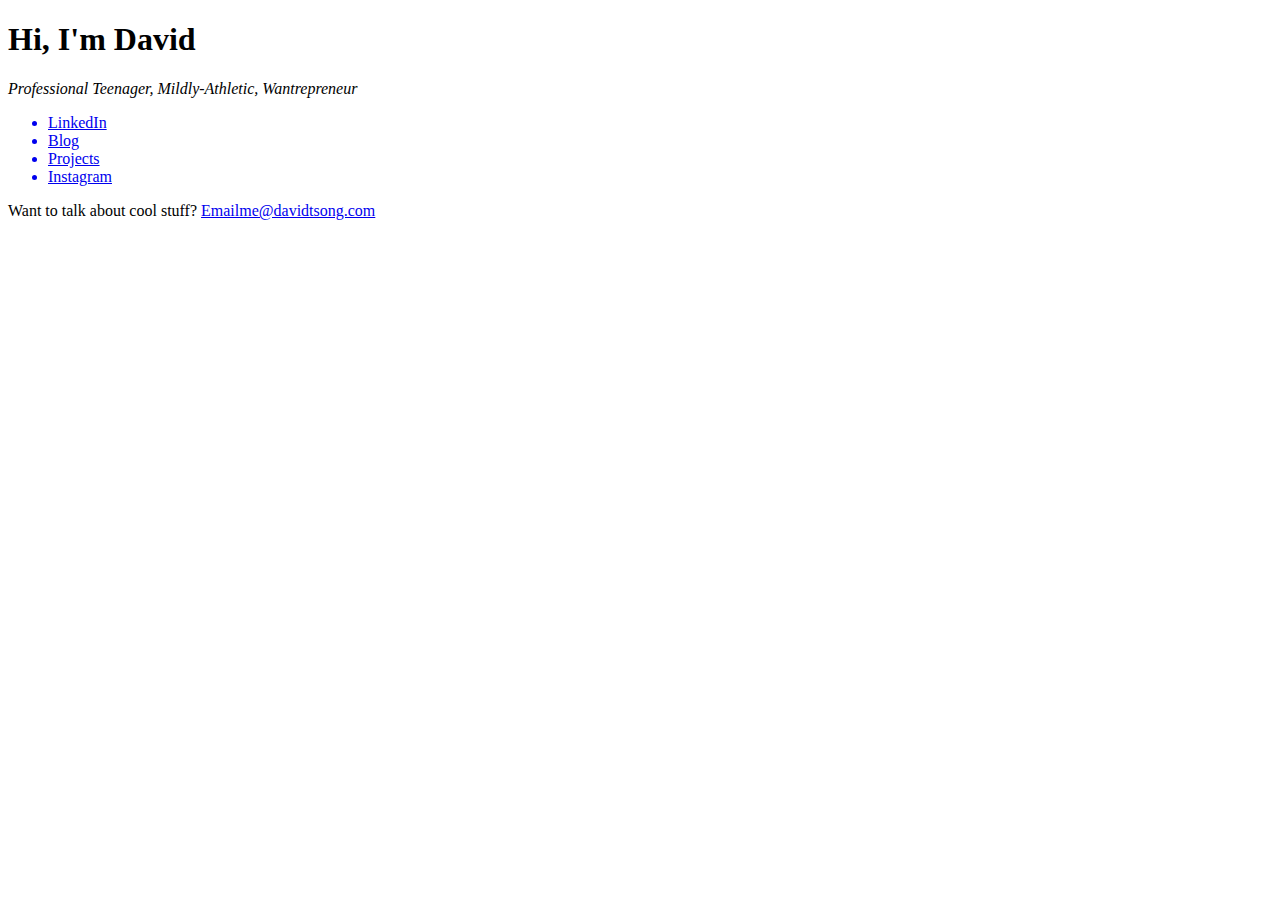
==== index.html @ 3aa7143d "Added projects link" ====
<!DOCTYPE html>
<html>
<head>
	<link rel="stylesheet" type="text/css" href="style.css">
	<link rel="stylesheet" type="text/css" href="fa.css">
	<meta name="viewport" content="width=device-width" />
	<title>David Song</title>
</head>
<body>

	<div class="intro">
		<h1>Hi, I'm David</h1>
		<i class="intro-desc">Professional Teenager, Mildly-Athletic, Wantrepreneur</i>
		<pre></pre>
		<div class="links">
			<ul>
			  <a class="link-a" href="https://www.linkedin.com/in/david-song-431453a0/"><li class="link" ><i class="fa fa-fw fa-linkedin-square"></i>LinkedIn</li></a>
				<a class="link-a" href="https://medium.com/@davidsong"><li class="link" ><i class="fa fa-fw fa-medium"></i>Blog</li></a>
				<a class="link-a" href="https://medium.com/davidsong/projects-collection-bf2ab328523c"><li class="link" ><i class="fa fa-fw fa-folder-open-o"></i>Projects</li></a>
				<a class="link-a" href="https://instagram.com/david.t.song"><li class="link" ><i class="fa fa-fw fa-instagram"></i>Instagram</li></a>
			</ul>
		</div>
		<pre></pre>
		<div class="contact">
			<p>Want to talk about cool stuff?  <a class="email" href="mailto:emailme@davidtsong.com">Emailme@davidtsong.com</a>

		</div>
	</div>



</body>
</html>
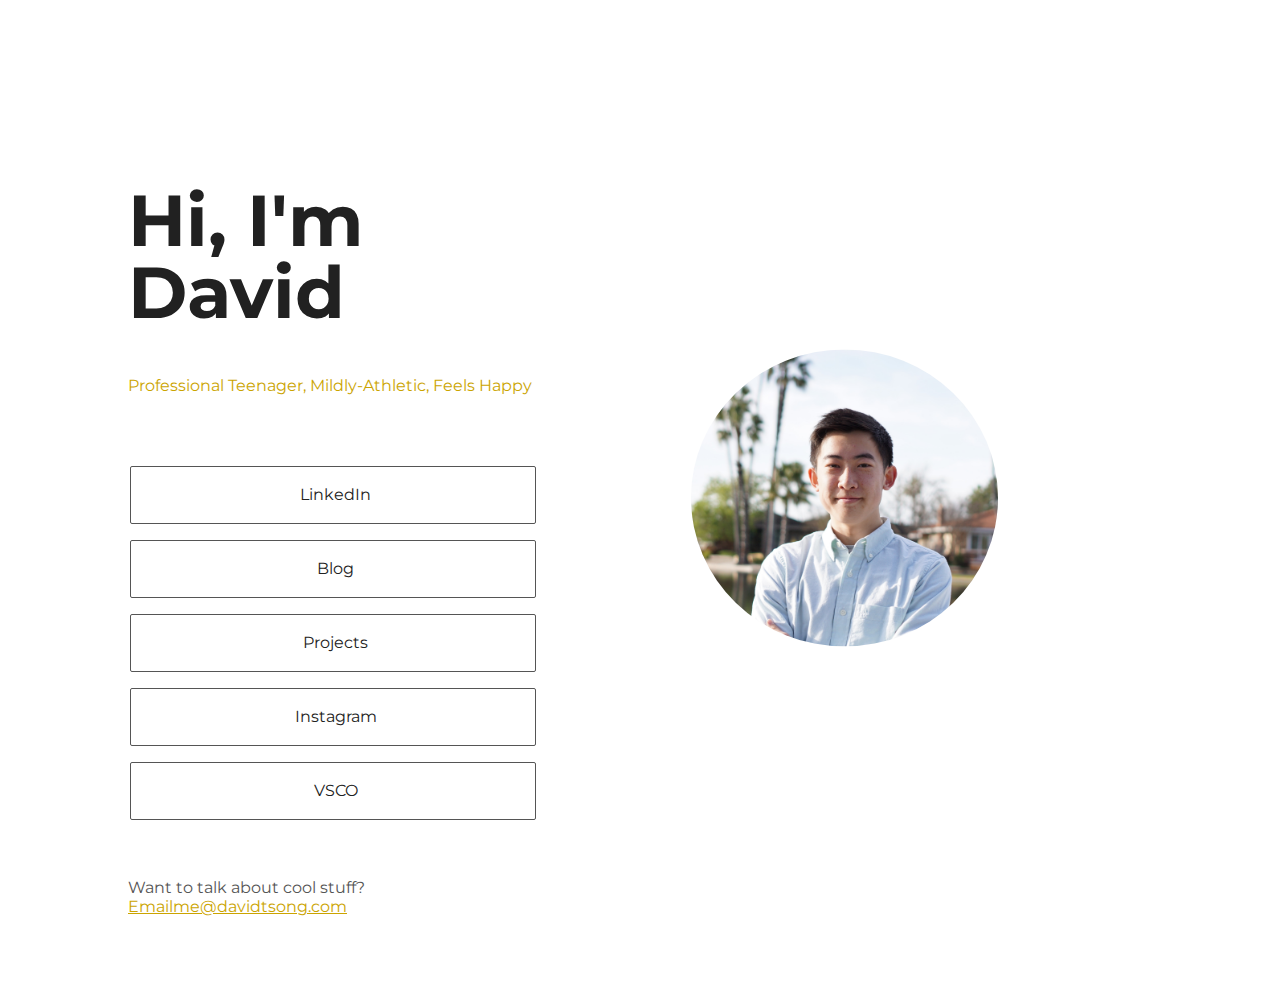
==== commit 3beea7ce: "added vsco and updated profile pic" ====
--- a/index.html
+++ b/index.html
@@ -7,27 +7,31 @@
 	<title>David Song</title>
 </head>
 <body>
+	<div class="container">
+		<div class="intro-title">
+			<h1>Hi, I'm David</h1>
+			<p class="intro-desc">Professional Teenager, Mildly-Athletic, Feels Happy </p>
+			<pre></pre>
+		</div>
 
-	<div class="intro">
-		<h1>Hi, I'm David</h1>
-		<i class="intro-desc">Professional Teenager, Mildly-Athletic, Wantrepreneur</i>
-		<pre></pre>
-		<div class="links">
+		<div class="intro-bottom">
 			<ul>
-			  <a class="link-a" href="https://www.linkedin.com/in/david-song-431453a0/"><li class="link" ><i class="fa fa-fw fa-linkedin-square"></i>LinkedIn</li></a>
+				<a class="link-a" href="https://www.linkedin.com/in/david-song-431453a0/"><li class="link" ><i class="fa fa-fw fa-linkedin-square"></i>LinkedIn</li></a>
 				<a class="link-a" href="https://medium.com/@davidsong"><li class="link" ><i class="fa fa-fw fa-medium"></i>Blog</li></a>
 				<a class="link-a" href="https://medium.com/davidsong/projects-collection-bf2ab328523c"><li class="link" ><i class="fa fa-fw fa-folder-open-o"></i>Projects</li></a>
-				<a class="link-a" href="https://instagram.com/david.t.song"><li class="link" ><i class="fa fa-fw fa-instagram"></i>Instagram</li></a>
+			<a class="link-a" href="https://instagram.com/david.t.song"><li class="link" ><i class="fa fa-fw fa-instagram"></i>Instagram</li></a>
+			<a class="link-a" href="http://vsco.co/davidtsong"><li class="link" ><i class="fa fa-fw fa-camera-retro"></i>VSCO</li></a>
 			</ul>
+			<div class="contact">
+				<pre></pre>
+				<p>Want to talk about cool stuff?  <a class="email" href="mailto:emailme@davidtsong.com">Emailme@davidtsong.com</a>
+			</div>
 		</div>
-		<pre></pre>
-		<div class="contact">
-			<p>Want to talk about cool stuff?  <a class="email" href="mailto:emailme@davidtsong.com">Emailme@davidtsong.com</a>
 
+		<div class="intro-photo">
+			<img src="pro.JPG" alt="">
 		</div>
-	</div>
-
-
+</div>
 
 </body>
 </html>
--- a/style.css
+++ b/style.css
@@ -0,0 +1,106 @@
+@import 'https://fonts.googleapis.com/css?family=Montserrat:300,400';
+body{
+	margin:0;
+	padding: 0;
+	font-family: "montserrat", "Helvetica";
+	color:#555;
+
+}
+.container{
+	padding: 4em 10%;
+	display: grid;
+	grid-template-columns: 1fr 1.5fr;
+	grid-template-areas:
+	"intro-title intro-photo"
+	"intro-bottom intro-photo"
+
+}
+.intro-title{
+	grid-area:intro-title;
+	align-self: center;
+  justify-self: center;
+
+}
+.intro-bottom
+{
+	grid-area:intro-bottom;
+	align-self: center;
+  justify-self: center;
+
+}
+.intro-photo{
+	grid-area:intro-photo;
+	text-align: center;
+	display: block;
+}
+.intro-photo img{
+	max-width: 50%;
+	max-height: 50%;
+	border-radius: 50%;
+	position: relative;
+  top: 50%;
+	object-fit: cover;
+  transform: translateY(-50%);
+}
+.intro-desc{
+	color:#cba400;
+}
+h1,h2{
+	padding-top:1em;
+}
+h1,h2, strong{
+	color:#212121;
+}
+h1{
+	font-size: 4.5em;
+	line-height: 1em;
+}
+pre{
+	padding: 1em;
+}
+.link-a{
+	color:#212121;
+	text-decoration: none;
+	font-weight: 400;
+}
+.intro-bottom ul{
+	list-style: none;
+	padding: 0;
+}
+.link{
+  max-width: 30em;
+	margin: 1em .1em;
+	text-align: center;
+	line-height: 3.5em;
+	border-radius: 2px;
+	border-color: #555;
+	border-width: 1px;
+	border-style: solid;
+}
+i{
+	padding: 0 .2em;
+}
+.email{
+	color:#cba400;
+}
+
+@media only screen and (max-width: 800px) {
+
+	.container{
+		align-content: center;
+		padding: 2em 5%;
+		text-align: center;
+		display: grid;
+		grid-template-columns: 1fr;
+		grid-gap:2em;
+		grid-template-areas:
+		"intro-title" "intro-photo" "intro-bottom";
+	}
+	.intro-photo{
+		min-height: 30em;
+	}
+	.intro-photo img{
+
+		border-radius: 50%;
+	}
+}
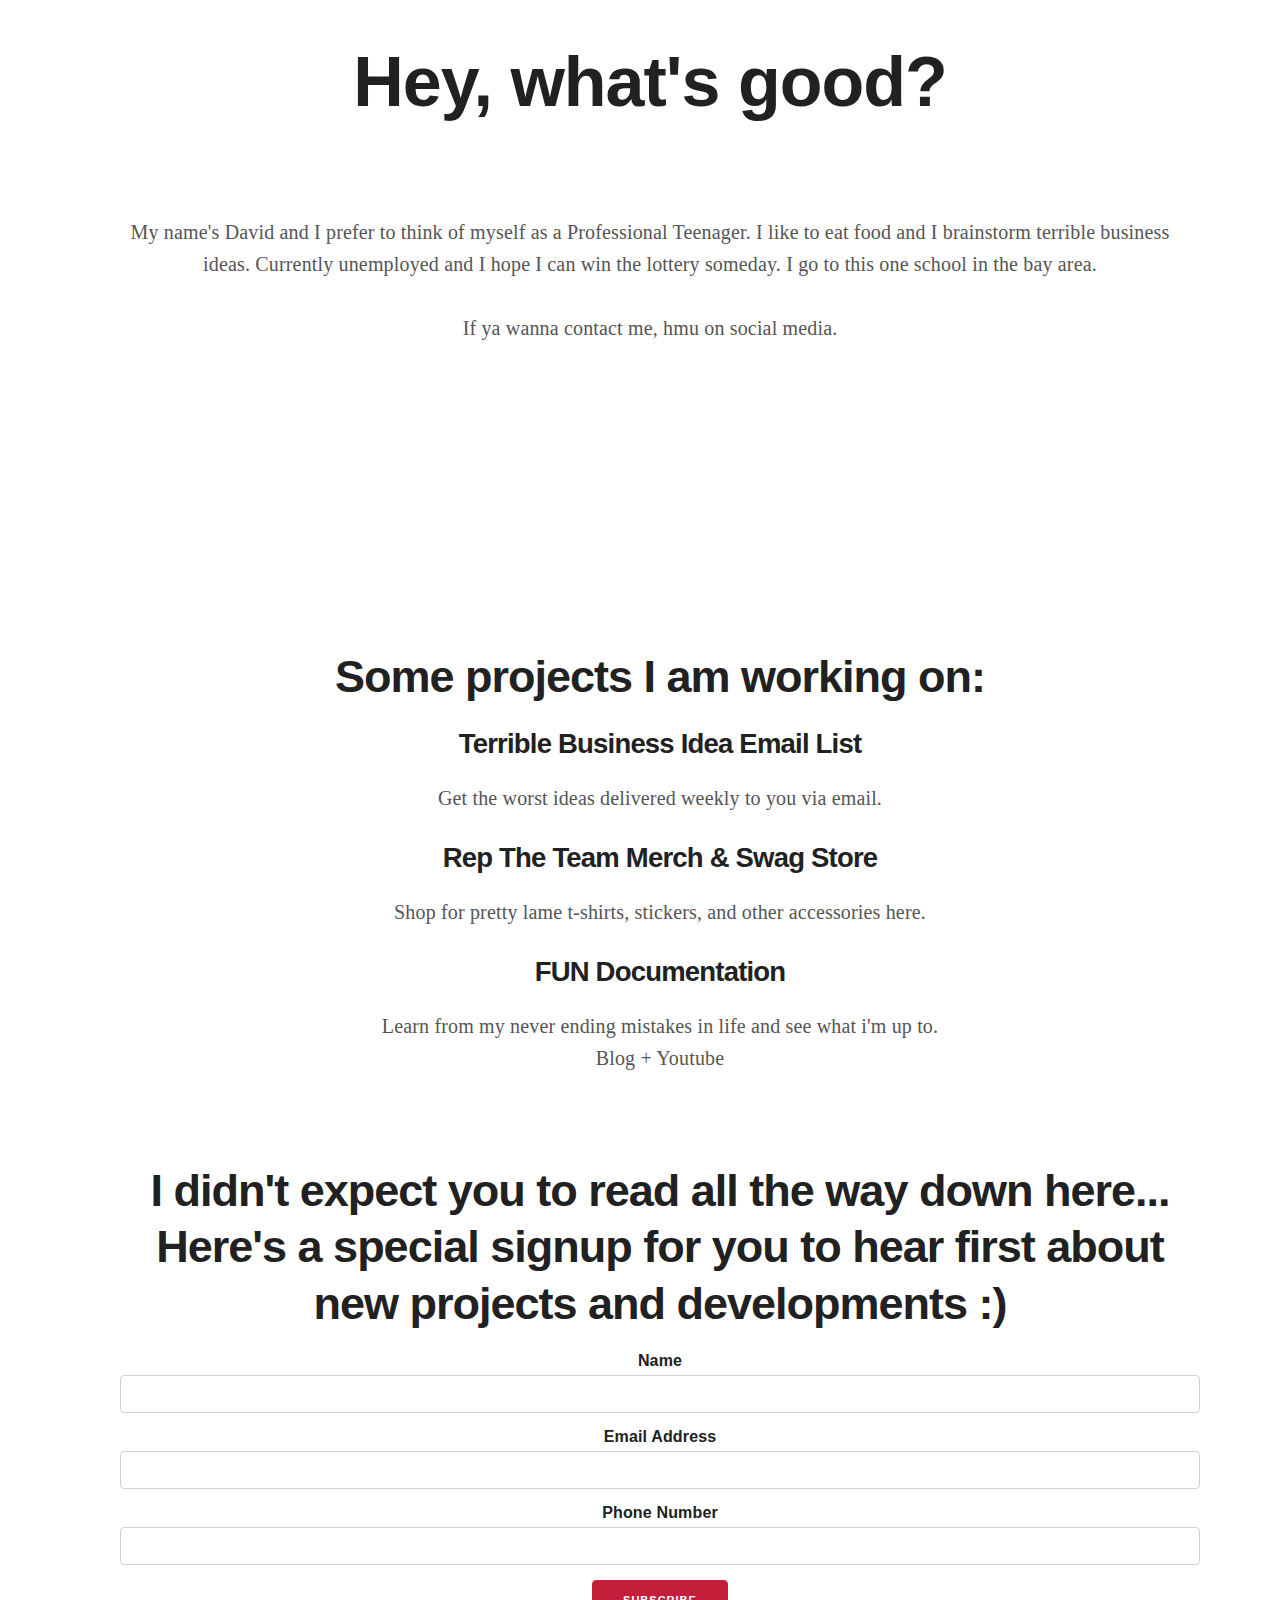
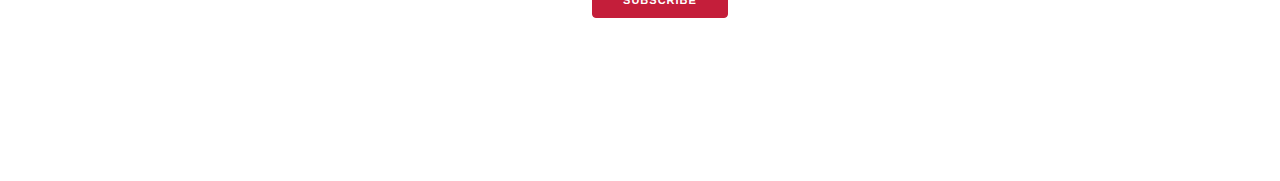
==== commit f22dd48f: "new design! new project page for terrible business ideas to learn about mailchimp" ====
--- a/index.html
+++ b/index.html
@@ -1,16 +1,124 @@
 <!DOCTYPE html>
 <html>
+
 <head>
-	<link rel="stylesheet" type="text/css" href="style.css">
-	<link rel="stylesheet" type="text/css" href="fa.css">
+	<link rel="stylesheet" type="text/css" href="css/milligram.css">
+	<link rel="stylesheet" type="text/css" href="css/style.css">
+	<link rel="stylesheet" type="text/css" href="css/fa.css">
 	<meta name="viewport" content="width=device-width" />
 	<title>David Song</title>
 </head>
+
 <body>
 	<div class="container">
+		<div class="row">
+			<div class="column profile">
+				<h1>Hey, what's good?</h1>
+				<img class="profile-image" src="img/pro.jpg" alt="">
+				<p class="intro-desc">
+					My name's David and I prefer to think of myself as a Professional Teenager. I like to eat food and I brainstorm terrible business ideas. Currently unemployed and I hope I can win the lottery someday. I go to this one
+					school in the bay area.
+					<br/><br/> If ya wanna contact me, hmu on social media.
+				</p>
+				<div class="row social">
+					<div class="column column-50 column-offset-25 center">
+						<a class="link-a " href="https://instagram.com/david.t.song"><i class="fa fa-fw fa-instagram"></i></a>
+						<a class="link-a" href="https://www.linkedin.com/in/david-song-431453a0/"><i class="fa fa-fw fa-linkedin-square"></i></a>
+						<a class="link-a" href="https://twitter.com/davidtsong"><i class="fa fa-fw fa-twitter"></i></a>
+					</div>
+				</div>
+				<div class="row projects">
+					<div class="column">
+						<h2>Some projects I am working on:</h2>
+
+						<dl>
+							<li class="project-item">
+								<h4>Terrible Business Idea Email List</h4>
+								<p>Get the worst ideas delivered weekly to you via email.</p>
+							</li>
+							<li class="project-item">
+								<h4>Rep The Team Merch & Swag Store</h4>
+								<p>Shop for pretty lame t-shirts, stickers, and other accessories here.</p>
+							</li>
+							<li class="project-item">
+								<h4>FUN Documentation</h4>
+								<p>Learn from my never ending mistakes in life and see what i'm up to. <br>Blog + Youtube</p>
+							</li>
+
+						</dl>
+					</div>
+				</div>
+				<div class="row footer">
+					<div class="column">
+						<h2>
+							I didn't expect you to read all the way down here... Here's a special signup for you to hear first about new projects and developments :)<br>
+						</h2>
+						<!-- Begin MailChimp Signup Form -->
+						<link href="//cdn-images.mailchimp.com/embedcode/classic-10_7.css" rel="stylesheet" type="text/css">
+						<style type="text/css">
+							#mc_embed_signup {
+								background: #fff;
+								clear: left;
+								font: 14px Helvetica, Arial, sans-serif;
+							}
+
+							/* Add your own MailChimp form style overrides in your site stylesheet or in this style block.
+	   We recommend moving this block and the preceding CSS link to the HEAD of your HTML file. */
+						</style>
+						<div id="mc_embed_signup">
+							<form action="https://davidtsong.us17.list-manage.com/subscribe/post?u=b87d79ad92715e169aec72c62&amp;id=e1a17024dd" method="post" id="mc-embedded-subscribe-form" name="mc-embedded-subscribe-form" class="validate" target="_blank" novalidate>
+								<div id="mc_embed_signup_scroll">
+
+									<div class="mc-field-group">
+										<label for="mce-NAME">Name </label>
+										<input type="text" value="" name="NAME" class="" id="mce-NAME">
+									</div>
+									<div class="mc-field-group">
+										<label for="mce-EMAIL">Email Address
+</label>
+										<input type="email" value="" name="EMAIL" class="required email" id="mce-EMAIL">
+									</div>
+									<div class="mc-field-group size1of2">
+										<label for="mce-MMERGE1">Phone Number </label>
+										<input type="text" name="MMERGE1" class="" value="" id="mce-MMERGE1">
+									</div>
+									<div id="mce-responses" class="clear">
+										<div class="response" id="mce-error-response" style="display:none"></div>
+										<div class="response" id="mce-success-response" style="display:none"></div>
+									</div>
+									<!-- real people should not fill this in and expect good things - do not remove this or risk form bot signups-->
+									<div style="position: absolute; left: -5000px;" aria-hidden="true"><input type="text" name="b_b87d79ad92715e169aec72c62_e1a17024dd" tabindex="-1" value=""></div>
+									<div class="clear"><input type="submit" value="Subscribe" name="subscribe" id="mc-embedded-subscribe" class="button"></div>
+								</div>
+							</form>
+						</div>
+						<script type='text/javascript' src='//s3.amazonaws.com/downloads.mailchimp.com/js/mc-validate.js'></script>
+						<script type='text/javascript'>
+							(function($) {
+								window.fnames = new Array();
+								window.ftypes = new Array();
+								fnames[2] = 'NAME';
+								ftypes[2] = 'text';
+								fnames[0] = 'EMAIL';
+								ftypes[0] = 'email';
+								fnames[1] = 'MMERGE1';
+								ftypes[1] = 'phone';
+							}(jQuery));
+							var $mcj = jQuery.noConflict(true);
+						</script>
+						<!--End mc_embed_signup-->
+					</div>
+				</div>
+
+			</div>
+
+
+		</div>
+	</div>
+	<!-- <div class="container">
 		<div class="intro-title">
 			<h1>Hi, I'm David</h1>
-			<p class="intro-desc">Professional Teenager, Mildly-Athletic, Feels Happy </p>
+			<p class="intro-desc">Professional Teenager, Kinda-Athletic, Brainstorms Terrible Ideas</p>
 			<pre></pre>
 		</div>
 
@@ -24,14 +132,13 @@
 			</ul>
 			<div class="contact">
 				<pre></pre>
-				<p>Want to talk about cool stuff?  <a class="email" href="mailto:emailme@davidtsong.com">Emailme@davidtsong.com</a>
 			</div>
 		</div>
 
 		<div class="intro-photo">
-			<img src="pro.JPG" alt="">
-		</div>
-</div>
+			<img src="img/pro.JPG" alt="">
+		</div> -->
+	<script src="http://localhost:35729/livereload.js"></script>
+</body>
 
-</body>
 </html>
--- a/css/milligram.css
+++ b/css/milligram.css
@@ -0,0 +1,606 @@
+/*!
+ * Milligram v1.3.0
+ * https://milligram.github.io
+ *
+ * Copyright (c) 2017 CJ Patoilo
+ * Licensed under the MIT license
+ */
+
+*,
+*:after,
+*:before {
+  box-sizing: inherit;
+}
+
+html {
+  box-sizing: border-box;
+  font-size: 62.5%;
+}
+
+body {
+  color: #606c76;
+  font-size: 1.6em;
+  font-weight: 300;
+  letter-spacing: .01em;
+  line-height: 1.6;
+}
+
+blockquote {
+  border-left: 0.3rem solid #d1d1d1;
+  margin-left: 0;
+  margin-right: 0;
+  padding: 1rem 1.5rem;
+}
+
+blockquote *:last-child {
+  margin-bottom: 0;
+}
+
+.button,
+button,
+input[type='button'],
+input[type='reset'],
+input[type='submit'] {
+  background-color: #C41E3A;
+  border: 0.1rem solid #C41E3A;
+  border-radius: .4rem;
+  color: #fff;
+  cursor: pointer;
+  display: inline-block;
+  font-size: 1.1rem;
+  font-weight: 700;
+  height: 3.8rem;
+  letter-spacing: .1rem;
+  line-height: 3.8rem;
+  padding: 0 3.0rem;
+  text-align: center;
+  text-decoration: none;
+  text-transform: uppercase;
+  white-space: nowrap;
+  transition-duration: .5s;
+}
+
+.button:focus, .button:hover,
+button:focus,
+button:hover,
+input[type='button']:focus,
+input[type='button']:hover,
+input[type='reset']:focus,
+input[type='reset']:hover,
+input[type='submit']:focus,
+input[type='submit']:hover {
+  background-color: #e62545;
+  border-color: #e62545;
+  color: #fff;
+  outline: 0;
+}
+
+.button[disabled],
+button[disabled],
+input[type='button'][disabled],
+input[type='reset'][disabled],
+input[type='submit'][disabled] {
+  cursor: default;
+  opacity: .5;
+}
+
+.button[disabled]:focus, .button[disabled]:hover,
+button[disabled]:focus,
+button[disabled]:hover,
+input[type='button'][disabled]:focus,
+input[type='button'][disabled]:hover,
+input[type='reset'][disabled]:focus,
+input[type='reset'][disabled]:hover,
+input[type='submit'][disabled]:focus,
+input[type='submit'][disabled]:hover {
+  background-color: #9b4dca;
+  border-color: #9b4dca;
+}
+
+.button.button-outline,
+button.button-outline,
+input[type='button'].button-outline,
+input[type='reset'].button-outline,
+input[type='submit'].button-outline {
+  background-color: transparent;
+  color: #9b4dca;
+}
+
+.button.button-outline:focus, .button.button-outline:hover,
+button.button-outline:focus,
+button.button-outline:hover,
+input[type='button'].button-outline:focus,
+input[type='button'].button-outline:hover,
+input[type='reset'].button-outline:focus,
+input[type='reset'].button-outline:hover,
+input[type='submit'].button-outline:focus,
+input[type='submit'].button-outline:hover {
+  background-color: transparent;
+  border-color: #606c76;
+  color: #606c76;
+}
+
+.button.button-outline[disabled]:focus, .button.button-outline[disabled]:hover,
+button.button-outline[disabled]:focus,
+button.button-outline[disabled]:hover,
+input[type='button'].button-outline[disabled]:focus,
+input[type='button'].button-outline[disabled]:hover,
+input[type='reset'].button-outline[disabled]:focus,
+input[type='reset'].button-outline[disabled]:hover,
+input[type='submit'].button-outline[disabled]:focus,
+input[type='submit'].button-outline[disabled]:hover {
+  border-color: inherit;
+  color: #9b4dca;
+}
+
+.button.button-clear,
+button.button-clear,
+input[type='button'].button-clear,
+input[type='reset'].button-clear,
+input[type='submit'].button-clear {
+  background-color: transparent;
+  border-color: transparent;
+  color: #9b4dca;
+}
+
+.button.button-clear:focus, .button.button-clear:hover,
+button.button-clear:focus,
+button.button-clear:hover,
+input[type='button'].button-clear:focus,
+input[type='button'].button-clear:hover,
+input[type='reset'].button-clear:focus,
+input[type='reset'].button-clear:hover,
+input[type='submit'].button-clear:focus,
+input[type='submit'].button-clear:hover {
+  background-color: transparent;
+  border-color: transparent;
+  color: #606c76;
+}
+
+.button.button-clear[disabled]:focus, .button.button-clear[disabled]:hover,
+button.button-clear[disabled]:focus,
+button.button-clear[disabled]:hover,
+input[type='button'].button-clear[disabled]:focus,
+input[type='button'].button-clear[disabled]:hover,
+input[type='reset'].button-clear[disabled]:focus,
+input[type='reset'].button-clear[disabled]:hover,
+input[type='submit'].button-clear[disabled]:focus,
+input[type='submit'].button-clear[disabled]:hover {
+  color: #9b4dca;
+}
+
+code {
+  background: #f4f5f6;
+  border-radius: .4rem;
+  font-size: 86%;
+  margin: 0 .2rem;
+  padding: .2rem .5rem;
+  white-space: nowrap;
+}
+
+pre {
+  background: #f4f5f6;
+  border-left: 0.3rem solid #9b4dca;
+  overflow-y: hidden;
+}
+
+pre > code {
+  border-radius: 0;
+  display: block;
+  padding: 1rem 1.5rem;
+  white-space: pre;
+}
+
+hr {
+  border: 0;
+  border-top: 0.1rem solid #f4f5f6;
+  margin: 3.0rem 0;
+}
+
+input[type='email'],
+input[type='number'],
+input[type='password'],
+input[type='search'],
+input[type='tel'],
+input[type='text'],
+input[type='url'],
+textarea,
+select {
+  -webkit-appearance: none;
+     -moz-appearance: none;
+          appearance: none;
+  background-color: transparent;
+  border: 0.1rem solid #d1d1d1;
+  border-radius: .4rem;
+  box-shadow: none;
+  box-sizing: inherit;
+  height: 3.8rem;
+  padding: .6rem 1.0rem;
+  width: 100%;
+}
+
+input[type='email']:focus,
+input[type='number']:focus,
+input[type='password']:focus,
+input[type='search']:focus,
+input[type='tel']:focus,
+input[type='text']:focus,
+input[type='url']:focus,
+textarea:focus,
+select:focus {
+  border-color: #9b4dca;
+  outline: 0;
+}
+
+select {
+  background: url('data:image/svg+xml;utf8,<svg xmlns="http://www.w3.org/2000/svg" height="14" viewBox="0 0 29 14" width="29"><path fill="#d1d1d1" d="M9.37727 3.625l5.08154 6.93523L19.54036 3.625"/></svg>') center right no-repeat;
+  padding-right: 3.0rem;
+}
+
+select:focus {
+  background-image: url('data:image/svg+xml;utf8,<svg xmlns="http://www.w3.org/2000/svg" height="14" viewBox="0 0 29 14" width="29"><path fill="#9b4dca" d="M9.37727 3.625l5.08154 6.93523L19.54036 3.625"/></svg>');
+}
+
+textarea {
+  min-height: 6.5rem;
+}
+
+label,
+legend {
+  display: block;
+  font-size: 1.6rem;
+  font-weight: 700;
+  margin-bottom: .5rem;
+}
+
+fieldset {
+  border-width: 0;
+  padding: 0;
+}
+
+input[type='checkbox'],
+input[type='radio'] {
+  display: inline;
+}
+
+.label-inline {
+  display: inline-block;
+  font-weight: normal;
+  margin-left: .5rem;
+}
+
+.container {
+  margin: 0 auto;
+  max-width: 112.0rem;
+  padding: 0 2.0rem;
+  position: relative;
+  width: 100%;
+}
+
+.row {
+  display: flex;
+  flex-direction: column;
+  padding: 0;
+  width: 100%;
+}
+
+.row.row-no-padding {
+  padding: 0;
+}
+
+.row.row-no-padding > .column {
+  padding: 0;
+}
+
+.row.row-wrap {
+  flex-wrap: wrap;
+}
+
+.row.row-top {
+  align-items: flex-start;
+}
+
+.row.row-bottom {
+  align-items: flex-end;
+}
+
+.row.row-center {
+  align-items: center;
+}
+
+.row.row-stretch {
+  align-items: stretch;
+}
+
+.row.row-baseline {
+  align-items: baseline;
+}
+
+.row .column {
+  display: block;
+  flex: 1 1 auto;
+  margin-left: 0;
+  max-width: 100%;
+  width: 100%;
+}
+
+.row .column.column-offset-10 {
+  margin-left: 10%;
+}
+
+.row .column.column-offset-20 {
+  margin-left: 20%;
+}
+
+.row .column.column-offset-25 {
+  margin-left: 25%;
+}
+
+.row .column.column-offset-33, .row .column.column-offset-34 {
+  margin-left: 33.3333%;
+}
+
+.row .column.column-offset-50 {
+  margin-left: 50%;
+}
+
+.row .column.column-offset-66, .row .column.column-offset-67 {
+  margin-left: 66.6666%;
+}
+
+.row .column.column-offset-75 {
+  margin-left: 75%;
+}
+
+.row .column.column-offset-80 {
+  margin-left: 80%;
+}
+
+.row .column.column-offset-90 {
+  margin-left: 90%;
+}
+
+.row .column.column-10 {
+  flex: 0 0 10%;
+  max-width: 10%;
+}
+
+.row .column.column-20 {
+  flex: 0 0 20%;
+  max-width: 20%;
+}
+
+.row .column.column-25 {
+  flex: 0 0 25%;
+  max-width: 25%;
+}
+
+.row .column.column-33, .row .column.column-34 {
+  flex: 0 0 33.3333%;
+  max-width: 33.3333%;
+}
+
+.row .column.column-40 {
+  flex: 0 0 40%;
+  max-width: 40%;
+}
+
+.row .column.column-50 {
+  flex: 0 0 50%;
+  max-width: 50%;
+}
+
+.row .column.column-60 {
+  flex: 0 0 60%;
+  max-width: 60%;
+}
+
+.row .column.column-66, .row .column.column-67 {
+  flex: 0 0 66.6666%;
+  max-width: 66.6666%;
+}
+
+.row .column.column-75 {
+  flex: 0 0 75%;
+  max-width: 75%;
+}
+
+.row .column.column-80 {
+  flex: 0 0 80%;
+  max-width: 80%;
+}
+
+.row .column.column-90 {
+  flex: 0 0 90%;
+  max-width: 90%;
+}
+
+.row .column .column-top {
+  align-self: flex-start;
+}
+
+.row .column .column-bottom {
+  align-self: flex-end;
+}
+
+.row .column .column-center {
+  -ms-grid-row-align: center;
+      align-self: center;
+}
+
+@media (min-width: 40rem) {
+  .row {
+    flex-direction: row;
+    margin-left: -1.0rem;
+    width: calc(100% + 2.0rem);
+  }
+  .row .column {
+    margin-bottom: inherit;
+    padding: 0 1.0rem;
+  }
+}
+
+a {
+  color: #C41E3A;
+  text-decoration: none;
+transition-duration: .5s;
+}
+
+a:focus, a:hover {
+  color: #e62545;
+
+
+}
+
+dl,
+ol,
+ul {
+  list-style: none;
+  margin-top: 0;
+  padding-left: 0;
+}
+
+dl dl,
+dl ol,
+dl ul,
+ol dl,
+ol ol,
+ol ul,
+ul dl,
+ul ol,
+ul ul {
+  font-size: 90%;
+  margin: 1.5rem 0 1.5rem 3.0rem;
+}
+
+ol {
+  list-style: decimal inside;
+}
+
+ul {
+  list-style: circle inside;
+}
+
+.button,
+button,
+dd,
+dt,
+li {
+  margin-bottom: 1.0rem;
+}
+
+fieldset,
+input,
+select,
+textarea {
+  margin-bottom: 1.5rem;
+}
+
+blockquote,
+dl,
+figure,
+form,
+ol,
+p,
+pre,
+table,
+ul {
+  margin-bottom: 2.5rem;
+}
+
+table {
+  border-spacing: 0;
+  width: 100%;
+}
+
+td,
+th {
+  border-bottom: 0.1rem solid #e1e1e1;
+  padding: 1.2rem 1.5rem;
+  text-align: left;
+}
+
+td:first-child,
+th:first-child {
+  padding-left: 0;
+}
+
+td:last-child,
+th:last-child {
+  padding-right: 0;
+}
+
+b,
+strong {
+  font-weight: bold;
+}
+
+p {
+  margin-top: 0;
+
+}
+
+h1,
+h2,
+h3,
+h4,
+h5,
+h6 {
+  font-weight: 300;
+  letter-spacing: -.1rem;
+  margin-bottom: 2.0rem;
+  margin-top: 0;
+}
+
+h1 {
+  font-size: 7rem;
+  line-height: 1.2;
+}
+
+h2 {
+  font-size: 4.5rem;
+  line-height: 1.25;
+}
+
+h3 {
+  font-size: 3.5rem;
+  line-height: 1.3;
+}
+
+h4 {
+  font-size: 2.75rem;
+  letter-spacing: -.08rem;
+  line-height: 1.35;
+}
+
+h5 {
+  font-size: 2.25rem;
+  letter-spacing: -.05rem;
+  line-height: 1.5;
+}
+
+h6 {
+  font-size: 2rem;
+  letter-spacing: 0;
+  line-height: 1.4;
+}
+
+img {
+  max-width: 100%;
+}
+
+.clearfix:after {
+  clear: both;
+  content: ' ';
+  display: table;
+}
+
+.float-left {
+  float: left;
+}
+
+.float-right {
+  float: right;
+}
+
+/*# sourceMappingURL=milligram.css.map */
--- a/css/style.css
+++ b/css/style.css
@@ -0,0 +1,42 @@
+@import url("https://use.typekit.net/ged1fms.css");
+body{
+	margin:0;
+	padding:3rem 0 0 0;
+	color:#212121;
+
+	text-align:center;
+}
+h1,h2,h3,h4,h5,h6
+{
+	font-family: "futura-pt", sans-serif;
+	font-style:normal;
+	font-weight:600;
+}
+p{
+	font-family:"rooney-sans";
+	font-style:normal;
+	font-weight:200;
+	font-size:2rem;
+	color:#555;
+}
+.center
+{
+	text-align:center;
+}
+.profile-image
+{
+	max-width: 50%;
+	max-height: 50%;
+	padding:2em;
+	border-radius: 50%;
+	position: relative;
+	object-fit: cover;
+}
+.row
+{
+	margin:1rem 0 2em 0;
+}
+.social
+{
+	font-size:5rem;
+}
--- a/css/fa.css
+++ b/css/fa.css
@@ -0,0 +1,4 @@
+/*!
+ *  Font Awesome 4.7.0 by @davegandy - http://fontawesome.io - @fontawesome
+ *  License - http://fontawesome.io/license (Font: SIL OFL 1.1, CSS: MIT License)
+ */@font-face{font-family:'FontAwesome';src:url('../fonts/fontawesome-webfont.eot?v=4.7.0');src:url('../fonts/fontawesome-webfont.eot?#iefix&v=4.7.0') format('embedded-opentype'),url('../fonts/fontawesome-webfont.woff2?v=4.7.0') format('woff2'),url('../fonts/fontawesome-webfont.woff?v=4.7.0') format('woff'),url('../fonts/fontawesome-webfont.ttf?v=4.7.0') format('truetype'),url('../fonts/fontawesome-webfont.svg?v=4.7.0#fontawesomeregular') format('svg');font-weight:normal;font-style:normal}.fa{display:inline-block;font:normal normal normal 14px/1 FontAwesome;font-size:inherit;text-rendering:auto;-webkit-font-smoothing:antialiased;-moz-osx-font-smoothing:grayscale}.fa-lg{font-size:1.33333333em;line-height:.75em;vertical-align:-15%}.fa-2x{font-size:2em}.fa-3x{font-size:3em}.fa-4x{font-size:4em}.fa-5x{font-size:5em}.fa-fw{width:1.28571429em;text-align:center}.fa-ul{padding-left:0;margin-left:2.14285714em;list-style-type:none}.fa-ul>li{position:relative}.fa-li{position:absolute;left:-2.14285714em;width:2.14285714em;top:.14285714em;text-align:center}.fa-li.fa-lg{left:-1.85714286em}.fa-border{padding:.2em .25em .15em;border:solid .08em #eee;border-radius:.1em}.fa-pull-left{float:left}.fa-pull-right{float:right}.fa.fa-pull-left{margin-right:.3em}.fa.fa-pull-right{margin-left:.3em}.pull-right{float:right}.pull-left{float:left}.fa.pull-left{margin-right:.3em}.fa.pull-right{margin-left:.3em}.fa-spin{-webkit-animation:fa-spin 2s infinite linear;animation:fa-spin 2s infinite linear}.fa-pulse{-webkit-animation:fa-spin 1s infinite steps(8);animation:fa-spin 1s infinite steps(8)}@-webkit-keyframes fa-spin{0%{-webkit-transform:rotate(0deg);transform:rotate(0deg)}100%{-webkit-transform:rotate(359deg);transform:rotate(359deg)}}@keyframes fa-spin{0%{-webkit-transform:rotate(0deg);transform:rotate(0deg)}100%{-webkit-transform:rotate(359deg);transform:rotate(359deg)}}.fa-rotate-90{-ms-filter:"progid:DXImageTransform.Microsoft.BasicImage(rotation=1)";-webkit-transform:rotate(90deg);-ms-transform:rotate(90deg);transform:rotate(90deg)}.fa-rotate-180{-ms-filter:"progid:DXImageTransform.Microsoft.BasicImage(rotation=2)";-webkit-transform:rotate(180deg);-ms-transform:rotate(180deg);transform:rotate(180deg)}.fa-rotate-270{-ms-filter:"progid:DXImageTransform.Microsoft.BasicImage(rotation=3)";-webkit-transform:rotate(270deg);-ms-transform:rotate(270deg);transform:rotate(270deg)}.fa-flip-horizontal{-ms-filter:"progid:DXImageTransform.Microsoft.BasicImage(rotation=0, mirror=1)";-webkit-transform:scale(-1, 1);-ms-transform:scale(-1, 1);transform:scale(-1, 1)}.fa-flip-vertical{-ms-filter:"progid:DXImageTransform.Microsoft.BasicImage(rotation=2, mirror=1)";-webkit-transform:scale(1, -1);-ms-transform:scale(1, -1);transform:scale(1, -1)}:root .fa-rotate-90,:root .fa-rotate-180,:root .fa-rotate-270,:root .fa-flip-horizontal,:root .fa-flip-vertical{filter:none}.fa-stack{position:relative;display:inline-block;width:2em;height:2em;line-height:2em;vertical-align:middle}.fa-stack-1x,.fa-stack-2x{position:absolute;left:0;width:100%;text-align:center}.fa-stack-1x{line-height:inherit}.fa-stack-2x{font-size:2em}.fa-inverse{color:#fff}.fa-glass:before{content:"\f000"}.fa-music:before{content:"\f001"}.fa-search:before{content:"\f002"}.fa-envelope-o:before{content:"\f003"}.fa-heart:before{content:"\f004"}.fa-star:before{content:"\f005"}.fa-star-o:before{content:"\f006"}.fa-user:before{content:"\f007"}.fa-film:before{content:"\f008"}.fa-th-large:before{content:"\f009"}.fa-th:before{content:"\f00a"}.fa-th-list:before{content:"\f00b"}.fa-check:before{content:"\f00c"}.fa-remove:before,.fa-close:before,.fa-times:before{content:"\f00d"}.fa-search-plus:before{content:"\f00e"}.fa-search-minus:before{content:"\f010"}.fa-power-off:before{content:"\f011"}.fa-signal:before{content:"\f012"}.fa-gear:before,.fa-cog:before{content:"\f013"}.fa-trash-o:before{content:"\f014"}.fa-home:before{content:"\f015"}.fa-file-o:before{content:"\f016"}.fa-clock-o:before{content:"\f017"}.fa-road:before{content:"\f018"}.fa-download:before{content:"\f019"}.fa-arrow-circle-o-down:before{content:"\f01a"}.fa-arrow-circle-o-up:before{content:"\f01b"}.fa-inbox:before{content:"\f01c"}.fa-play-circle-o:before{content:"\f01d"}.fa-rotate-right:before,.fa-repeat:before{content:"\f01e"}.fa-refresh:before{content:"\f021"}.fa-list-alt:before{content:"\f022"}.fa-lock:before{content:"\f023"}.fa-flag:before{content:"\f024"}.fa-headphones:before{content:"\f025"}.fa-volume-off:before{content:"\f026"}.fa-volume-down:before{content:"\f027"}.fa-volume-up:before{content:"\f028"}.fa-qrcode:before{content:"\f029"}.fa-barcode:before{content:"\f02a"}.fa-tag:before{content:"\f02b"}.fa-tags:before{content:"\f02c"}.fa-book:before{content:"\f02d"}.fa-bookmark:before{content:"\f02e"}.fa-print:before{content:"\f02f"}.fa-camera:before{content:"\f030"}.fa-font:before{content:"\f031"}.fa-bold:before{content:"\f032"}.fa-italic:before{content:"\f033"}.fa-text-height:before{content:"\f034"}.fa-text-width:before{content:"\f035"}.fa-align-left:before{content:"\f036"}.fa-align-center:before{content:"\f037"}.fa-align-right:before{content:"\f038"}.fa-align-justify:before{content:"\f039"}.fa-list:before{content:"\f03a"}.fa-dedent:before,.fa-outdent:before{content:"\f03b"}.fa-indent:before{content:"\f03c"}.fa-video-camera:before{content:"\f03d"}.fa-photo:before,.fa-image:before,.fa-picture-o:before{content:"\f03e"}.fa-pencil:before{content:"\f040"}.fa-map-marker:before{content:"\f041"}.fa-adjust:before{content:"\f042"}.fa-tint:before{content:"\f043"}.fa-edit:before,.fa-pencil-square-o:before{content:"\f044"}.fa-share-square-o:before{content:"\f045"}.fa-check-square-o:before{content:"\f046"}.fa-arrows:before{content:"\f047"}.fa-step-backward:before{content:"\f048"}.fa-fast-backward:before{content:"\f049"}.fa-backward:before{content:"\f04a"}.fa-play:before{content:"\f04b"}.fa-pause:before{content:"\f04c"}.fa-stop:before{content:"\f04d"}.fa-forward:before{content:"\f04e"}.fa-fast-forward:before{content:"\f050"}.fa-step-forward:before{content:"\f051"}.fa-eject:before{content:"\f052"}.fa-chevron-left:before{content:"\f053"}.fa-chevron-right:before{content:"\f054"}.fa-plus-circle:before{content:"\f055"}.fa-minus-circle:before{content:"\f056"}.fa-times-circle:before{content:"\f057"}.fa-check-circle:before{content:"\f058"}.fa-question-circle:before{content:"\f059"}.fa-info-circle:before{content:"\f05a"}.fa-crosshairs:before{content:"\f05b"}.fa-times-circle-o:before{content:"\f05c"}.fa-check-circle-o:before{content:"\f05d"}.fa-ban:before{content:"\f05e"}.fa-arrow-left:before{content:"\f060"}.fa-arrow-right:before{content:"\f061"}.fa-arrow-up:before{content:"\f062"}.fa-arrow-down:before{content:"\f063"}.fa-mail-forward:before,.fa-share:before{content:"\f064"}.fa-expand:before{content:"\f065"}.fa-compress:before{content:"\f066"}.fa-plus:before{content:"\f067"}.fa-minus:before{content:"\f068"}.fa-asterisk:before{content:"\f069"}.fa-exclamation-circle:before{content:"\f06a"}.fa-gift:before{content:"\f06b"}.fa-leaf:before{content:"\f06c"}.fa-fire:before{content:"\f06d"}.fa-eye:before{content:"\f06e"}.fa-eye-slash:before{content:"\f070"}.fa-warning:before,.fa-exclamation-triangle:before{content:"\f071"}.fa-plane:before{content:"\f072"}.fa-calendar:before{content:"\f073"}.fa-random:before{content:"\f074"}.fa-comment:before{content:"\f075"}.fa-magnet:before{content:"\f076"}.fa-chevron-up:before{content:"\f077"}.fa-chevron-down:before{content:"\f078"}.fa-retweet:before{content:"\f079"}.fa-shopping-cart:before{content:"\f07a"}.fa-folder:before{content:"\f07b"}.fa-folder-open:before{content:"\f07c"}.fa-arrows-v:before{content:"\f07d"}.fa-arrows-h:before{content:"\f07e"}.fa-bar-chart-o:before,.fa-bar-chart:before{content:"\f080"}.fa-twitter-square:before{content:"\f081"}.fa-facebook-square:before{content:"\f082"}.fa-camera-retro:before{content:"\f083"}.fa-key:before{content:"\f084"}.fa-gears:before,.fa-cogs:before{content:"\f085"}.fa-comments:before{content:"\f086"}.fa-thumbs-o-up:before{content:"\f087"}.fa-thumbs-o-down:before{content:"\f088"}.fa-star-half:before{content:"\f089"}.fa-heart-o:before{content:"\f08a"}.fa-sign-out:before{content:"\f08b"}.fa-linkedin-square:before{content:"\f08c"}.fa-thumb-tack:before{content:"\f08d"}.fa-external-link:before{content:"\f08e"}.fa-sign-in:before{content:"\f090"}.fa-trophy:before{content:"\f091"}.fa-github-square:before{content:"\f092"}.fa-upload:before{content:"\f093"}.fa-lemon-o:before{content:"\f094"}.fa-phone:before{content:"\f095"}.fa-square-o:before{content:"\f096"}.fa-bookmark-o:before{content:"\f097"}.fa-phone-square:before{content:"\f098"}.fa-twitter:before{content:"\f099"}.fa-facebook-f:before,.fa-facebook:before{content:"\f09a"}.fa-github:before{content:"\f09b"}.fa-unlock:before{content:"\f09c"}.fa-credit-card:before{content:"\f09d"}.fa-feed:before,.fa-rss:before{content:"\f09e"}.fa-hdd-o:before{content:"\f0a0"}.fa-bullhorn:before{content:"\f0a1"}.fa-bell:before{content:"\f0f3"}.fa-certificate:before{content:"\f0a3"}.fa-hand-o-right:before{content:"\f0a4"}.fa-hand-o-left:before{content:"\f0a5"}.fa-hand-o-up:before{content:"\f0a6"}.fa-hand-o-down:before{content:"\f0a7"}.fa-arrow-circle-left:before{content:"\f0a8"}.fa-arrow-circle-right:before{content:"\f0a9"}.fa-arrow-circle-up:before{content:"\f0aa"}.fa-arrow-circle-down:before{content:"\f0ab"}.fa-globe:before{content:"\f0ac"}.fa-wrench:before{content:"\f0ad"}.fa-tasks:before{content:"\f0ae"}.fa-filter:before{content:"\f0b0"}.fa-briefcase:before{content:"\f0b1"}.fa-arrows-alt:before{content:"\f0b2"}.fa-group:before,.fa-users:before{content:"\f0c0"}.fa-chain:before,.fa-link:before{content:"\f0c1"}.fa-cloud:before{content:"\f0c2"}.fa-flask:before{content:"\f0c3"}.fa-cut:before,.fa-scissors:before{content:"\f0c4"}.fa-copy:before,.fa-files-o:before{content:"\f0c5"}.fa-paperclip:before{content:"\f0c6"}.fa-save:before,.fa-floppy-o:before{content:"\f0c7"}.fa-square:before{content:"\f0c8"}.fa-navicon:before,.fa-reorder:before,.fa-bars:before{content:"\f0c9"}.fa-list-ul:before{content:"\f0ca"}.fa-list-ol:before{content:"\f0cb"}.fa-strikethrough:before{content:"\f0cc"}.fa-underline:before{content:"\f0cd"}.fa-table:before{content:"\f0ce"}.fa-magic:before{content:"\f0d0"}.fa-truck:before{content:"\f0d1"}.fa-pinterest:before{content:"\f0d2"}.fa-pinterest-square:before{content:"\f0d3"}.fa-google-plus-square:before{content:"\f0d4"}.fa-google-plus:before{content:"\f0d5"}.fa-money:before{content:"\f0d6"}.fa-caret-down:before{content:"\f0d7"}.fa-caret-up:before{content:"\f0d8"}.fa-caret-left:before{content:"\f0d9"}.fa-caret-right:before{content:"\f0da"}.fa-columns:before{content:"\f0db"}.fa-unsorted:before,.fa-sort:before{content:"\f0dc"}.fa-sort-down:before,.fa-sort-desc:before{content:"\f0dd"}.fa-sort-up:before,.fa-sort-asc:before{content:"\f0de"}.fa-envelope:before{content:"\f0e0"}.fa-linkedin:before{content:"\f0e1"}.fa-rotate-left:before,.fa-undo:before{content:"\f0e2"}.fa-legal:before,.fa-gavel:before{content:"\f0e3"}.fa-dashboard:before,.fa-tachometer:before{content:"\f0e4"}.fa-comment-o:before{content:"\f0e5"}.fa-comments-o:before{content:"\f0e6"}.fa-flash:before,.fa-bolt:before{content:"\f0e7"}.fa-sitemap:before{content:"\f0e8"}.fa-umbrella:before{content:"\f0e9"}.fa-paste:before,.fa-clipboard:before{content:"\f0ea"}.fa-lightbulb-o:before{content:"\f0eb"}.fa-exchange:before{content:"\f0ec"}.fa-cloud-download:before{content:"\f0ed"}.fa-cloud-upload:before{content:"\f0ee"}.fa-user-md:before{content:"\f0f0"}.fa-stethoscope:before{content:"\f0f1"}.fa-suitcase:before{content:"\f0f2"}.fa-bell-o:before{content:"\f0a2"}.fa-coffee:before{content:"\f0f4"}.fa-cutlery:before{content:"\f0f5"}.fa-file-text-o:before{content:"\f0f6"}.fa-building-o:before{content:"\f0f7"}.fa-hospital-o:before{content:"\f0f8"}.fa-ambulance:before{content:"\f0f9"}.fa-medkit:before{content:"\f0fa"}.fa-fighter-jet:before{content:"\f0fb"}.fa-beer:before{content:"\f0fc"}.fa-h-square:before{content:"\f0fd"}.fa-plus-square:before{content:"\f0fe"}.fa-angle-double-left:before{content:"\f100"}.fa-angle-double-right:before{content:"\f101"}.fa-angle-double-up:before{content:"\f102"}.fa-angle-double-down:before{content:"\f103"}.fa-angle-left:before{content:"\f104"}.fa-angle-right:before{content:"\f105"}.fa-angle-up:before{content:"\f106"}.fa-angle-down:before{content:"\f107"}.fa-desktop:before{content:"\f108"}.fa-laptop:before{content:"\f109"}.fa-tablet:before{content:"\f10a"}.fa-mobile-phone:before,.fa-mobile:before{content:"\f10b"}.fa-circle-o:before{content:"\f10c"}.fa-quote-left:before{content:"\f10d"}.fa-quote-right:before{content:"\f10e"}.fa-spinner:before{content:"\f110"}.fa-circle:before{content:"\f111"}.fa-mail-reply:before,.fa-reply:before{content:"\f112"}.fa-github-alt:before{content:"\f113"}.fa-folder-o:before{content:"\f114"}.fa-folder-open-o:before{content:"\f115"}.fa-smile-o:before{content:"\f118"}.fa-frown-o:before{content:"\f119"}.fa-meh-o:before{content:"\f11a"}.fa-gamepad:before{content:"\f11b"}.fa-keyboard-o:before{content:"\f11c"}.fa-flag-o:before{content:"\f11d"}.fa-flag-checkered:before{content:"\f11e"}.fa-terminal:before{content:"\f120"}.fa-code:before{content:"\f121"}.fa-mail-reply-all:before,.fa-reply-all:before{content:"\f122"}.fa-star-half-empty:before,.fa-star-half-full:before,.fa-star-half-o:before{content:"\f123"}.fa-location-arrow:before{content:"\f124"}.fa-crop:before{content:"\f125"}.fa-code-fork:before{content:"\f126"}.fa-unlink:before,.fa-chain-broken:before{content:"\f127"}.fa-question:before{content:"\f128"}.fa-info:before{content:"\f129"}.fa-exclamation:before{content:"\f12a"}.fa-superscript:before{content:"\f12b"}.fa-subscript:before{content:"\f12c"}.fa-eraser:before{content:"\f12d"}.fa-puzzle-piece:before{content:"\f12e"}.fa-microphone:before{content:"\f130"}.fa-microphone-slash:before{content:"\f131"}.fa-shield:before{content:"\f132"}.fa-calendar-o:before{content:"\f133"}.fa-fire-extinguisher:before{content:"\f134"}.fa-rocket:before{content:"\f135"}.fa-maxcdn:before{content:"\f136"}.fa-chevron-circle-left:before{content:"\f137"}.fa-chevron-circle-right:before{content:"\f138"}.fa-chevron-circle-up:before{content:"\f139"}.fa-chevron-circle-down:before{content:"\f13a"}.fa-html5:before{content:"\f13b"}.fa-css3:before{content:"\f13c"}.fa-anchor:before{content:"\f13d"}.fa-unlock-alt:before{content:"\f13e"}.fa-bullseye:before{content:"\f140"}.fa-ellipsis-h:before{content:"\f141"}.fa-ellipsis-v:before{content:"\f142"}.fa-rss-square:before{content:"\f143"}.fa-play-circle:before{content:"\f144"}.fa-ticket:before{content:"\f145"}.fa-minus-square:before{content:"\f146"}.fa-minus-square-o:before{content:"\f147"}.fa-level-up:before{content:"\f148"}.fa-level-down:before{content:"\f149"}.fa-check-square:before{content:"\f14a"}.fa-pencil-square:before{content:"\f14b"}.fa-external-link-square:before{content:"\f14c"}.fa-share-square:before{content:"\f14d"}.fa-compass:before{content:"\f14e"}.fa-toggle-down:before,.fa-caret-square-o-down:before{content:"\f150"}.fa-toggle-up:before,.fa-caret-square-o-up:before{content:"\f151"}.fa-toggle-right:before,.fa-caret-square-o-right:before{content:"\f152"}.fa-euro:before,.fa-eur:before{content:"\f153"}.fa-gbp:before{content:"\f154"}.fa-dollar:before,.fa-usd:before{content:"\f155"}.fa-rupee:before,.fa-inr:before{content:"\f156"}.fa-cny:before,.fa-rmb:before,.fa-yen:before,.fa-jpy:before{content:"\f157"}.fa-ruble:before,.fa-rouble:before,.fa-rub:before{content:"\f158"}.fa-won:before,.fa-krw:before{content:"\f159"}.fa-bitcoin:before,.fa-btc:before{content:"\f15a"}.fa-file:before{content:"\f15b"}.fa-file-text:before{content:"\f15c"}.fa-sort-alpha-asc:before{content:"\f15d"}.fa-sort-alpha-desc:before{content:"\f15e"}.fa-sort-amount-asc:before{content:"\f160"}.fa-sort-amount-desc:before{content:"\f161"}.fa-sort-numeric-asc:before{content:"\f162"}.fa-sort-numeric-desc:before{content:"\f163"}.fa-thumbs-up:before{content:"\f164"}.fa-thumbs-down:before{content:"\f165"}.fa-youtube-square:before{content:"\f166"}.fa-youtube:before{content:"\f167"}.fa-xing:before{content:"\f168"}.fa-xing-square:before{content:"\f169"}.fa-youtube-play:before{content:"\f16a"}.fa-dropbox:before{content:"\f16b"}.fa-stack-overflow:before{content:"\f16c"}.fa-instagram:before{content:"\f16d"}.fa-flickr:before{content:"\f16e"}.fa-adn:before{content:"\f170"}.fa-bitbucket:before{content:"\f171"}.fa-bitbucket-square:before{content:"\f172"}.fa-tumblr:before{content:"\f173"}.fa-tumblr-square:before{content:"\f174"}.fa-long-arrow-down:before{content:"\f175"}.fa-long-arrow-up:before{content:"\f176"}.fa-long-arrow-left:before{content:"\f177"}.fa-long-arrow-right:before{content:"\f178"}.fa-apple:before{content:"\f179"}.fa-windows:before{content:"\f17a"}.fa-android:before{content:"\f17b"}.fa-linux:before{content:"\f17c"}.fa-dribbble:before{content:"\f17d"}.fa-skype:before{content:"\f17e"}.fa-foursquare:before{content:"\f180"}.fa-trello:before{content:"\f181"}.fa-female:before{content:"\f182"}.fa-male:before{content:"\f183"}.fa-gittip:before,.fa-gratipay:before{content:"\f184"}.fa-sun-o:before{content:"\f185"}.fa-moon-o:before{content:"\f186"}.fa-archive:before{content:"\f187"}.fa-bug:before{content:"\f188"}.fa-vk:before{content:"\f189"}.fa-weibo:before{content:"\f18a"}.fa-renren:before{content:"\f18b"}.fa-pagelines:before{content:"\f18c"}.fa-stack-exchange:before{content:"\f18d"}.fa-arrow-circle-o-right:before{content:"\f18e"}.fa-arrow-circle-o-left:before{content:"\f190"}.fa-toggle-left:before,.fa-caret-square-o-left:before{content:"\f191"}.fa-dot-circle-o:before{content:"\f192"}.fa-wheelchair:before{content:"\f193"}.fa-vimeo-square:before{content:"\f194"}.fa-turkish-lira:before,.fa-try:before{content:"\f195"}.fa-plus-square-o:before{content:"\f196"}.fa-space-shuttle:before{content:"\f197"}.fa-slack:before{content:"\f198"}.fa-envelope-square:before{content:"\f199"}.fa-wordpress:before{content:"\f19a"}.fa-openid:before{content:"\f19b"}.fa-institution:before,.fa-bank:before,.fa-university:before{content:"\f19c"}.fa-mortar-board:before,.fa-graduation-cap:before{content:"\f19d"}.fa-yahoo:before{content:"\f19e"}.fa-google:before{content:"\f1a0"}.fa-reddit:before{content:"\f1a1"}.fa-reddit-square:before{content:"\f1a2"}.fa-stumbleupon-circle:before{content:"\f1a3"}.fa-stumbleupon:before{content:"\f1a4"}.fa-delicious:before{content:"\f1a5"}.fa-digg:before{content:"\f1a6"}.fa-pied-piper-pp:before{content:"\f1a7"}.fa-pied-piper-alt:before{content:"\f1a8"}.fa-drupal:before{content:"\f1a9"}.fa-joomla:before{content:"\f1aa"}.fa-language:before{content:"\f1ab"}.fa-fax:before{content:"\f1ac"}.fa-building:before{content:"\f1ad"}.fa-child:before{content:"\f1ae"}.fa-paw:before{content:"\f1b0"}.fa-spoon:before{content:"\f1b1"}.fa-cube:before{content:"\f1b2"}.fa-cubes:before{content:"\f1b3"}.fa-behance:before{content:"\f1b4"}.fa-behance-square:before{content:"\f1b5"}.fa-steam:before{content:"\f1b6"}.fa-steam-square:before{content:"\f1b7"}.fa-recycle:before{content:"\f1b8"}.fa-automobile:before,.fa-car:before{content:"\f1b9"}.fa-cab:before,.fa-taxi:before{content:"\f1ba"}.fa-tree:before{content:"\f1bb"}.fa-spotify:before{content:"\f1bc"}.fa-deviantart:before{content:"\f1bd"}.fa-soundcloud:before{content:"\f1be"}.fa-database:before{content:"\f1c0"}.fa-file-pdf-o:before{content:"\f1c1"}.fa-file-word-o:before{content:"\f1c2"}.fa-file-excel-o:before{content:"\f1c3"}.fa-file-powerpoint-o:before{content:"\f1c4"}.fa-file-photo-o:before,.fa-file-picture-o:before,.fa-file-image-o:before{content:"\f1c5"}.fa-file-zip-o:before,.fa-file-archive-o:before{content:"\f1c6"}.fa-file-sound-o:before,.fa-file-audio-o:before{content:"\f1c7"}.fa-file-movie-o:before,.fa-file-video-o:before{content:"\f1c8"}.fa-file-code-o:before{content:"\f1c9"}.fa-vine:before{content:"\f1ca"}.fa-codepen:before{content:"\f1cb"}.fa-jsfiddle:before{content:"\f1cc"}.fa-life-bouy:before,.fa-life-buoy:before,.fa-life-saver:before,.fa-support:before,.fa-life-ring:before{content:"\f1cd"}.fa-circle-o-notch:before{content:"\f1ce"}.fa-ra:before,.fa-resistance:before,.fa-rebel:before{content:"\f1d0"}.fa-ge:before,.fa-empire:before{content:"\f1d1"}.fa-git-square:before{content:"\f1d2"}.fa-git:before{content:"\f1d3"}.fa-y-combinator-square:before,.fa-yc-square:before,.fa-hacker-news:before{content:"\f1d4"}.fa-tencent-weibo:before{content:"\f1d5"}.fa-qq:before{content:"\f1d6"}.fa-wechat:before,.fa-weixin:before{content:"\f1d7"}.fa-send:before,.fa-paper-plane:before{content:"\f1d8"}.fa-send-o:before,.fa-paper-plane-o:before{content:"\f1d9"}.fa-history:before{content:"\f1da"}.fa-circle-thin:before{content:"\f1db"}.fa-header:before{content:"\f1dc"}.fa-paragraph:before{content:"\f1dd"}.fa-sliders:before{content:"\f1de"}.fa-share-alt:before{content:"\f1e0"}.fa-share-alt-square:before{content:"\f1e1"}.fa-bomb:before{content:"\f1e2"}.fa-soccer-ball-o:before,.fa-futbol-o:before{content:"\f1e3"}.fa-tty:before{content:"\f1e4"}.fa-binoculars:before{content:"\f1e5"}.fa-plug:before{content:"\f1e6"}.fa-slideshare:before{content:"\f1e7"}.fa-twitch:before{content:"\f1e8"}.fa-yelp:before{content:"\f1e9"}.fa-newspaper-o:before{content:"\f1ea"}.fa-wifi:before{content:"\f1eb"}.fa-calculator:before{content:"\f1ec"}.fa-paypal:before{content:"\f1ed"}.fa-google-wallet:before{content:"\f1ee"}.fa-cc-visa:before{content:"\f1f0"}.fa-cc-mastercard:before{content:"\f1f1"}.fa-cc-discover:before{content:"\f1f2"}.fa-cc-amex:before{content:"\f1f3"}.fa-cc-paypal:before{content:"\f1f4"}.fa-cc-stripe:before{content:"\f1f5"}.fa-bell-slash:before{content:"\f1f6"}.fa-bell-slash-o:before{content:"\f1f7"}.fa-trash:before{content:"\f1f8"}.fa-copyright:before{content:"\f1f9"}.fa-at:before{content:"\f1fa"}.fa-eyedropper:before{content:"\f1fb"}.fa-paint-brush:before{content:"\f1fc"}.fa-birthday-cake:before{content:"\f1fd"}.fa-area-chart:before{content:"\f1fe"}.fa-pie-chart:before{content:"\f200"}.fa-line-chart:before{content:"\f201"}.fa-lastfm:before{content:"\f202"}.fa-lastfm-square:before{content:"\f203"}.fa-toggle-off:before{content:"\f204"}.fa-toggle-on:before{content:"\f205"}.fa-bicycle:before{content:"\f206"}.fa-bus:before{content:"\f207"}.fa-ioxhost:before{content:"\f208"}.fa-angellist:before{content:"\f209"}.fa-cc:before{content:"\f20a"}.fa-shekel:before,.fa-sheqel:before,.fa-ils:before{content:"\f20b"}.fa-meanpath:before{content:"\f20c"}.fa-buysellads:before{content:"\f20d"}.fa-connectdevelop:before{content:"\f20e"}.fa-dashcube:before{content:"\f210"}.fa-forumbee:before{content:"\f211"}.fa-leanpub:before{content:"\f212"}.fa-sellsy:before{content:"\f213"}.fa-shirtsinbulk:before{content:"\f214"}.fa-simplybuilt:before{content:"\f215"}.fa-skyatlas:before{content:"\f216"}.fa-cart-plus:before{content:"\f217"}.fa-cart-arrow-down:before{content:"\f218"}.fa-diamond:before{content:"\f219"}.fa-ship:before{content:"\f21a"}.fa-user-secret:before{content:"\f21b"}.fa-motorcycle:before{content:"\f21c"}.fa-street-view:before{content:"\f21d"}.fa-heartbeat:before{content:"\f21e"}.fa-venus:before{content:"\f221"}.fa-mars:before{content:"\f222"}.fa-mercury:before{content:"\f223"}.fa-intersex:before,.fa-transgender:before{content:"\f224"}.fa-transgender-alt:before{content:"\f225"}.fa-venus-double:before{content:"\f226"}.fa-mars-double:before{content:"\f227"}.fa-venus-mars:before{content:"\f228"}.fa-mars-stroke:before{content:"\f229"}.fa-mars-stroke-v:before{content:"\f22a"}.fa-mars-stroke-h:before{content:"\f22b"}.fa-neuter:before{content:"\f22c"}.fa-genderless:before{content:"\f22d"}.fa-facebook-official:before{content:"\f230"}.fa-pinterest-p:before{content:"\f231"}.fa-whatsapp:before{content:"\f232"}.fa-server:before{content:"\f233"}.fa-user-plus:before{content:"\f234"}.fa-user-times:before{content:"\f235"}.fa-hotel:before,.fa-bed:before{content:"\f236"}.fa-viacoin:before{content:"\f237"}.fa-train:before{content:"\f238"}.fa-subway:before{content:"\f239"}.fa-medium:before{content:"\f23a"}.fa-yc:before,.fa-y-combinator:before{content:"\f23b"}.fa-optin-monster:before{content:"\f23c"}.fa-opencart:before{content:"\f23d"}.fa-expeditedssl:before{content:"\f23e"}.fa-battery-4:before,.fa-battery:before,.fa-battery-full:before{content:"\f240"}.fa-battery-3:before,.fa-battery-three-quarters:before{content:"\f241"}.fa-battery-2:before,.fa-battery-half:before{content:"\f242"}.fa-battery-1:before,.fa-battery-quarter:before{content:"\f243"}.fa-battery-0:before,.fa-battery-empty:before{content:"\f244"}.fa-mouse-pointer:before{content:"\f245"}.fa-i-cursor:before{content:"\f246"}.fa-object-group:before{content:"\f247"}.fa-object-ungroup:before{content:"\f248"}.fa-sticky-note:before{content:"\f249"}.fa-sticky-note-o:before{content:"\f24a"}.fa-cc-jcb:before{content:"\f24b"}.fa-cc-diners-club:before{content:"\f24c"}.fa-clone:before{content:"\f24d"}.fa-balance-scale:before{content:"\f24e"}.fa-hourglass-o:before{content:"\f250"}.fa-hourglass-1:before,.fa-hourglass-start:before{content:"\f251"}.fa-hourglass-2:before,.fa-hourglass-half:before{content:"\f252"}.fa-hourglass-3:before,.fa-hourglass-end:before{content:"\f253"}.fa-hourglass:before{content:"\f254"}.fa-hand-grab-o:before,.fa-hand-rock-o:before{content:"\f255"}.fa-hand-stop-o:before,.fa-hand-paper-o:before{content:"\f256"}.fa-hand-scissors-o:before{content:"\f257"}.fa-hand-lizard-o:before{content:"\f258"}.fa-hand-spock-o:before{content:"\f259"}.fa-hand-pointer-o:before{content:"\f25a"}.fa-hand-peace-o:before{content:"\f25b"}.fa-trademark:before{content:"\f25c"}.fa-registered:before{content:"\f25d"}.fa-creative-commons:before{content:"\f25e"}.fa-gg:before{content:"\f260"}.fa-gg-circle:before{content:"\f261"}.fa-tripadvisor:before{content:"\f262"}.fa-odnoklassniki:before{content:"\f263"}.fa-odnoklassniki-square:before{content:"\f264"}.fa-get-pocket:before{content:"\f265"}.fa-wikipedia-w:before{content:"\f266"}.fa-safari:before{content:"\f267"}.fa-chrome:before{content:"\f268"}.fa-firefox:before{content:"\f269"}.fa-opera:before{content:"\f26a"}.fa-internet-explorer:before{content:"\f26b"}.fa-tv:before,.fa-television:before{content:"\f26c"}.fa-contao:before{content:"\f26d"}.fa-500px:before{content:"\f26e"}.fa-amazon:before{content:"\f270"}.fa-calendar-plus-o:before{content:"\f271"}.fa-calendar-minus-o:before{content:"\f272"}.fa-calendar-times-o:before{content:"\f273"}.fa-calendar-check-o:before{content:"\f274"}.fa-industry:before{content:"\f275"}.fa-map-pin:before{content:"\f276"}.fa-map-signs:before{content:"\f277"}.fa-map-o:before{content:"\f278"}.fa-map:before{content:"\f279"}.fa-commenting:before{content:"\f27a"}.fa-commenting-o:before{content:"\f27b"}.fa-houzz:before{content:"\f27c"}.fa-vimeo:before{content:"\f27d"}.fa-black-tie:before{content:"\f27e"}.fa-fonticons:before{content:"\f280"}.fa-reddit-alien:before{content:"\f281"}.fa-edge:before{content:"\f282"}.fa-credit-card-alt:before{content:"\f283"}.fa-codiepie:before{content:"\f284"}.fa-modx:before{content:"\f285"}.fa-fort-awesome:before{content:"\f286"}.fa-usb:before{content:"\f287"}.fa-product-hunt:before{content:"\f288"}.fa-mixcloud:before{content:"\f289"}.fa-scribd:before{content:"\f28a"}.fa-pause-circle:before{content:"\f28b"}.fa-pause-circle-o:before{content:"\f28c"}.fa-stop-circle:before{content:"\f28d"}.fa-stop-circle-o:before{content:"\f28e"}.fa-shopping-bag:before{content:"\f290"}.fa-shopping-basket:before{content:"\f291"}.fa-hashtag:before{content:"\f292"}.fa-bluetooth:before{content:"\f293"}.fa-bluetooth-b:before{content:"\f294"}.fa-percent:before{content:"\f295"}.fa-gitlab:before{content:"\f296"}.fa-wpbeginner:before{content:"\f297"}.fa-wpforms:before{content:"\f298"}.fa-envira:before{content:"\f299"}.fa-universal-access:before{content:"\f29a"}.fa-wheelchair-alt:before{content:"\f29b"}.fa-question-circle-o:before{content:"\f29c"}.fa-blind:before{content:"\f29d"}.fa-audio-description:before{content:"\f29e"}.fa-volume-control-phone:before{content:"\f2a0"}.fa-braille:before{content:"\f2a1"}.fa-assistive-listening-systems:before{content:"\f2a2"}.fa-asl-interpreting:before,.fa-american-sign-language-interpreting:before{content:"\f2a3"}.fa-deafness:before,.fa-hard-of-hearing:before,.fa-deaf:before{content:"\f2a4"}.fa-glide:before{content:"\f2a5"}.fa-glide-g:before{content:"\f2a6"}.fa-signing:before,.fa-sign-language:before{content:"\f2a7"}.fa-low-vision:before{content:"\f2a8"}.fa-viadeo:before{content:"\f2a9"}.fa-viadeo-square:before{content:"\f2aa"}.fa-snapchat:before{content:"\f2ab"}.fa-snapchat-ghost:before{content:"\f2ac"}.fa-snapchat-square:before{content:"\f2ad"}.fa-pied-piper:before{content:"\f2ae"}.fa-first-order:before{content:"\f2b0"}.fa-yoast:before{content:"\f2b1"}.fa-themeisle:before{content:"\f2b2"}.fa-google-plus-circle:before,.fa-google-plus-official:before{content:"\f2b3"}.fa-fa:before,.fa-font-awesome:before{content:"\f2b4"}.fa-handshake-o:before{content:"\f2b5"}.fa-envelope-open:before{content:"\f2b6"}.fa-envelope-open-o:before{content:"\f2b7"}.fa-linode:before{content:"\f2b8"}.fa-address-book:before{content:"\f2b9"}.fa-address-book-o:before{content:"\f2ba"}.fa-vcard:before,.fa-address-card:before{content:"\f2bb"}.fa-vcard-o:before,.fa-address-card-o:before{content:"\f2bc"}.fa-user-circle:before{content:"\f2bd"}.fa-user-circle-o:before{content:"\f2be"}.fa-user-o:before{content:"\f2c0"}.fa-id-badge:before{content:"\f2c1"}.fa-drivers-license:before,.fa-id-card:before{content:"\f2c2"}.fa-drivers-license-o:before,.fa-id-card-o:before{content:"\f2c3"}.fa-quora:before{content:"\f2c4"}.fa-free-code-camp:before{content:"\f2c5"}.fa-telegram:before{content:"\f2c6"}.fa-thermometer-4:before,.fa-thermometer:before,.fa-thermometer-full:before{content:"\f2c7"}.fa-thermometer-3:before,.fa-thermometer-three-quarters:before{content:"\f2c8"}.fa-thermometer-2:before,.fa-thermometer-half:before{content:"\f2c9"}.fa-thermometer-1:before,.fa-thermometer-quarter:before{content:"\f2ca"}.fa-thermometer-0:before,.fa-thermometer-empty:before{content:"\f2cb"}.fa-shower:before{content:"\f2cc"}.fa-bathtub:before,.fa-s15:before,.fa-bath:before{content:"\f2cd"}.fa-podcast:before{content:"\f2ce"}.fa-window-maximize:before{content:"\f2d0"}.fa-window-minimize:before{content:"\f2d1"}.fa-window-restore:before{content:"\f2d2"}.fa-times-rectangle:before,.fa-window-close:before{content:"\f2d3"}.fa-times-rectangle-o:before,.fa-window-close-o:before{content:"\f2d4"}.fa-bandcamp:before{content:"\f2d5"}.fa-grav:before{content:"\f2d6"}.fa-etsy:before{content:"\f2d7"}.fa-imdb:before{content:"\f2d8"}.fa-ravelry:before{content:"\f2d9"}.fa-eercast:before{content:"\f2da"}.fa-microchip:before{content:"\f2db"}.fa-snowflake-o:before{content:"\f2dc"}.fa-superpowers:before{content:"\f2dd"}.fa-wpexplorer:before{content:"\f2de"}.fa-meetup:before{content:"\f2e0"}.sr-only{position:absolute;width:1px;height:1px;padding:0;margin:-1px;overflow:hidden;clip:rect(0, 0, 0, 0);border:0}.sr-only-focusable:active,.sr-only-focusable:focus{position:static;width:auto;height:auto;margin:0;overflow:visible;clip:auto}
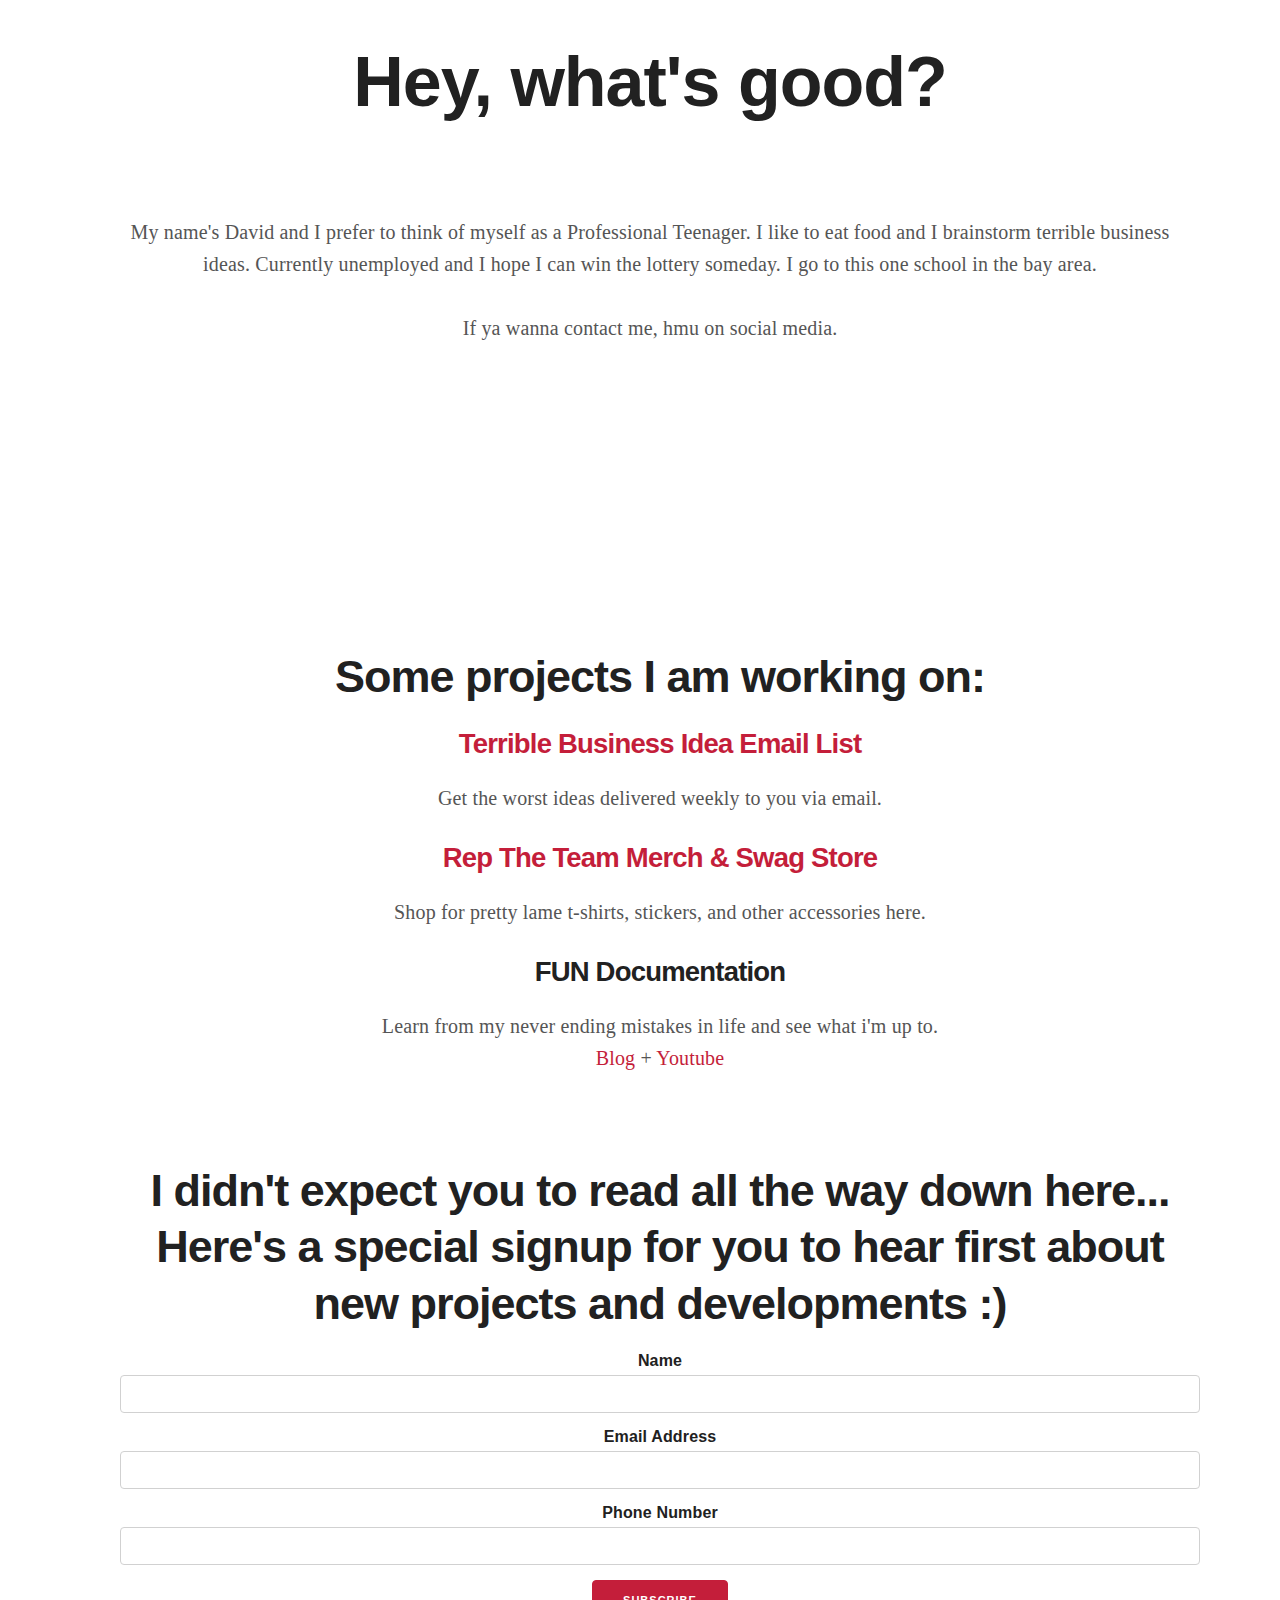
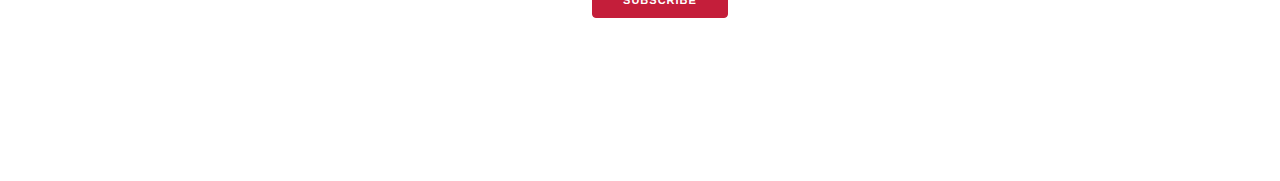
==== commit 3f91624c: "fixed profile pic and added links, also see if fixed email newsletter" ====
--- a/index.html
+++ b/index.html
@@ -7,6 +7,16 @@
 	<link rel="stylesheet" type="text/css" href="css/fa.css">
 	<meta name="viewport" content="width=device-width" />
 	<title>David Song</title>
+	<!-- Global site tag (gtag.js) - Google Analytics -->
+<script async src="https://www.googletagmanager.com/gtag/js?id=UA-109297960-3"></script>
+<script>
+  window.dataLayer = window.dataLayer || [];
+  function gtag(){dataLayer.push(arguments);}
+  gtag('js', new Date());
+
+  gtag('config', 'UA-109297960-3');
+</script>
+
 </head>
 
 <body>
@@ -33,16 +43,16 @@
 
 						<dl>
 							<li class="project-item">
-								<h4>Terrible Business Idea Email List</h4>
+								<a href="http://davidtsong.com/terrible.html"><h4>Terrible Business Idea Email List</h4></a>
 								<p>Get the worst ideas delivered weekly to you via email.</p>
 							</li>
 							<li class="project-item">
-								<h4>Rep The Team Merch & Swag Store</h4>
+								<a href="http://www.reptheteam.com"><h4>Rep The Team Merch & Swag Store</h4></a>
 								<p>Shop for pretty lame t-shirts, stickers, and other accessories here.</p>
 							</li>
 							<li class="project-item">
 								<h4>FUN Documentation</h4>
-								<p>Learn from my never ending mistakes in life and see what i'm up to. <br>Blog + Youtube</p>
+								<p>Learn from my never ending mistakes in life and see what i'm up to. <br><a href="https://medium.com/@davidsong">Blog</a> + <a href="https://www.youtube.com/channel/UCGhNe_oZCwev_6pbFowIj-Q?view_as=subscriber" >Youtube</a></p>
 							</li>
 
 						</dl>
@@ -115,29 +125,6 @@
 
 		</div>
 	</div>
-	<!-- <div class="container">
-		<div class="intro-title">
-			<h1>Hi, I'm David</h1>
-			<p class="intro-desc">Professional Teenager, Kinda-Athletic, Brainstorms Terrible Ideas</p>
-			<pre></pre>
-		</div>
-
-		<div class="intro-bottom">
-			<ul>
-				<a class="link-a" href="https://www.linkedin.com/in/david-song-431453a0/"><li class="link" ><i class="fa fa-fw fa-linkedin-square"></i>LinkedIn</li></a>
-				<a class="link-a" href="https://medium.com/@davidsong"><li class="link" ><i class="fa fa-fw fa-medium"></i>Blog</li></a>
-				<a class="link-a" href="https://medium.com/davidsong/projects-collection-bf2ab328523c"><li class="link" ><i class="fa fa-fw fa-folder-open-o"></i>Projects</li></a>
-			<a class="link-a" href="https://instagram.com/david.t.song"><li class="link" ><i class="fa fa-fw fa-instagram"></i>Instagram</li></a>
-			<a class="link-a" href="http://vsco.co/davidtsong"><li class="link" ><i class="fa fa-fw fa-camera-retro"></i>VSCO</li></a>
-			</ul>
-			<div class="contact">
-				<pre></pre>
-			</div>
-		</div>
-
-		<div class="intro-photo">
-			<img src="img/pro.JPG" alt="">
-		</div> -->
 	<script src="http://localhost:35729/livereload.js"></script>
 </body>
 
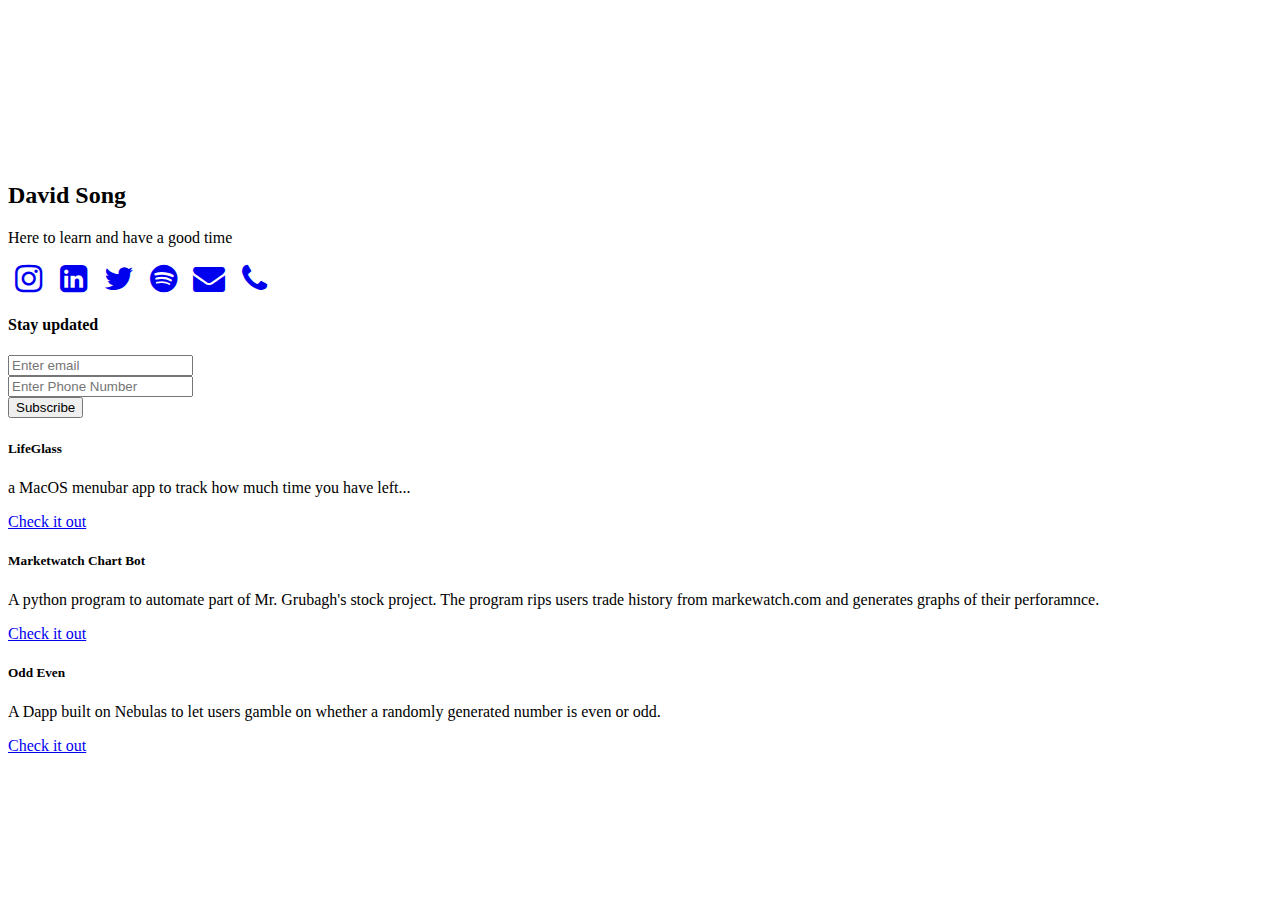
==== commit 0542cd5a: "fixed video for safari" ====
--- a/index.html
+++ b/index.html
@@ -1,131 +1,100 @@
 <!DOCTYPE html>
-<html>
+<html lang="en">
 
 <head>
-	<link rel="stylesheet" type="text/css" href="css/milligram.css">
-	<link rel="stylesheet" type="text/css" href="css/style.css">
-	<link rel="stylesheet" type="text/css" href="css/fa.css">
-	<meta name="viewport" content="width=device-width" />
-	<title>David Song</title>
-	<!-- Global site tag (gtag.js) - Google Analytics -->
-<script async src="https://www.googletagmanager.com/gtag/js?id=UA-109297960-3"></script>
-<script>
-  window.dataLayer = window.dataLayer || [];
-  function gtag(){dataLayer.push(arguments);}
-  gtag('js', new Date());
+  <meta charset="UTF-8">
+  <meta name="viewport" content="width=device-width, initial-scale=1.0">
+  <meta http-equiv="X-UA-Compatible" content="ie=edge">
+  <title>David Song</title>
 
-  gtag('config', 'UA-109297960-3');
-</script>
-
+  <link rel="stylesheet" href="https://stackpath.bootstrapcdn.com/bootstrap/4.1.1/css/bootstrap.min.css" integrity="sha384-WskhaSGFgHYWDcbwN70/dfYBj47jz9qbsMId/iRN3ewGhXQFZCSftd1LZCfmhktB" crossorigin="anonymous">
+  <link rel="stylesheet" href="https://maxcdn.bootstrapcdn.com/font-awesome/4.7.0/css/font-awesome.min.css">
+  <link rel="stylesheet" href="css/shards.css">
+  <link rel="stylesheet" href="css/portfolio.css">
 </head>
 
 <body>
-	<div class="container">
-		<div class="row">
-			<div class="column profile">
-				<h1>Hey, what's good?</h1>
-				<img class="profile-image" src="img/pro.jpg" alt="">
-				<p class="intro-desc">
-					My name's David and I prefer to think of myself as a Professional Teenager. I like to eat food and I brainstorm terrible business ideas. Currently unemployed and I hope I can win the lottery someday. I go to this one
-					school in the bay area.
-					<br/><br/> If ya wanna contact me, hmu on social media.
-				</p>
-				<div class="row social">
-					<div class="column column-50 column-offset-25 center">
-						<a class="link-a " href="https://instagram.com/david.t.song"><i class="fa fa-fw fa-instagram"></i></a>
-						<a class="link-a" href="https://www.linkedin.com/in/david-song-431453a0/"><i class="fa fa-fw fa-linkedin-square"></i></a>
-						<a class="link-a" href="https://twitter.com/davidtsong"><i class="fa fa-fw fa-twitter"></i></a>
-					</div>
-				</div>
-				<div class="row projects">
-					<div class="column">
-						<h2>Some projects I am working on:</h2>
 
-						<dl>
-							<li class="project-item">
-								<a href="http://davidtsong.com/terrible.html"><h4>Terrible Business Idea Email List</h4></a>
-								<p>Get the worst ideas delivered weekly to you via email.</p>
-							</li>
-							<li class="project-item">
-								<a href="http://www.reptheteam.com"><h4>Rep The Team Merch & Swag Store</h4></a>
-								<p>Shop for pretty lame t-shirts, stickers, and other accessories here.</p>
-							</li>
-							<li class="project-item">
-								<h4>FUN Documentation</h4>
-								<p>Learn from my never ending mistakes in life and see what i'm up to. <br><a href="https://medium.com/@davidsong">Blog</a> + <a href="https://www.youtube.com/channel/UCGhNe_oZCwev_6pbFowIj-Q?view_as=subscriber" >Youtube</a></p>
-							</li>
-
-						</dl>
-					</div>
-				</div>
-				<div class="row footer">
-					<div class="column">
-						<h2>
-							I didn't expect you to read all the way down here... Here's a special signup for you to hear first about new projects and developments :)<br>
-						</h2>
-						<!-- Begin MailChimp Signup Form -->
-						<link href="//cdn-images.mailchimp.com/embedcode/classic-10_7.css" rel="stylesheet" type="text/css">
-						<style type="text/css">
-							#mc_embed_signup {
-								background: #fff;
-								clear: left;
-								font: 14px Helvetica, Arial, sans-serif;
-							}
-
-							/* Add your own MailChimp form style overrides in your site stylesheet or in this style block.
-	   We recommend moving this block and the preceding CSS link to the HEAD of your HTML file. */
-						</style>
-						<div id="mc_embed_signup">
-							<form action="https://davidtsong.us17.list-manage.com/subscribe/post?u=b87d79ad92715e169aec72c62&amp;id=e1a17024dd" method="post" id="mc-embedded-subscribe-form" name="mc-embedded-subscribe-form" class="validate" target="_blank" novalidate>
-								<div id="mc_embed_signup_scroll">
-
-									<div class="mc-field-group">
-										<label for="mce-NAME">Name </label>
-										<input type="text" value="" name="NAME" class="" id="mce-NAME">
-									</div>
-									<div class="mc-field-group">
-										<label for="mce-EMAIL">Email Address
-</label>
-										<input type="email" value="" name="EMAIL" class="required email" id="mce-EMAIL">
-									</div>
-									<div class="mc-field-group size1of2">
-										<label for="mce-MMERGE1">Phone Number </label>
-										<input type="text" name="MMERGE1" class="" value="" id="mce-MMERGE1">
-									</div>
-									<div id="mce-responses" class="clear">
-										<div class="response" id="mce-error-response" style="display:none"></div>
-										<div class="response" id="mce-success-response" style="display:none"></div>
-									</div>
-									<!-- real people should not fill this in and expect good things - do not remove this or risk form bot signups-->
-									<div style="position: absolute; left: -5000px;" aria-hidden="true"><input type="text" name="b_b87d79ad92715e169aec72c62_e1a17024dd" tabindex="-1" value=""></div>
-									<div class="clear"><input type="submit" value="Subscribe" name="subscribe" id="mc-embedded-subscribe" class="button"></div>
-								</div>
-							</form>
-						</div>
-						<script type='text/javascript' src='//s3.amazonaws.com/downloads.mailchimp.com/js/mc-validate.js'></script>
-						<script type='text/javascript'>
-							(function($) {
-								window.fnames = new Array();
-								window.ftypes = new Array();
-								fnames[2] = 'NAME';
-								ftypes[2] = 'text';
-								fnames[0] = 'EMAIL';
-								ftypes[0] = 'email';
-								fnames[1] = 'MMERGE1';
-								ftypes[1] = 'phone';
-							}(jQuery));
-							var $mcj = jQuery.noConflict(true);
-						</script>
-						<!--End mc_embed_signup-->
-					</div>
-				</div>
-
-			</div>
-
-
-		</div>
-	</div>
-	<script src="http://localhost:35729/livereload.js"></script>
+  <div class="container-fluid header">
+    <div class="row">
+      <div class="col-lg-6 col-sm-12 header-video">
+        <video loop muted autoplay poster="media/header.jpg">
+          <source src= "media/header0.webm" type="video/webm">
+          <source src="media/header0.mp4" type="video/mp4">
+        </video>
+      </div>
+      <div class="col-lg-6 col-sm-12 header-text">
+        <div class="wrapper">
+          <div class="header-title">
+            <h2>David Song</h2>
+            <p>Here to learn and have a good time</p>
+          </div>
+          <div class="header-social">
+            <a class="link-a" href="https://instagram.com/david.t.song"><i class="fa fa-2x fa-fw fa-instagram"></i></a>
+            <a class="link-a" href="https://www.linkedin.com/in/david-song-431453a0/"><i class="fa fa-2x fa-fw fa-linkedin-square"></i></a>
+            <a class="link-a" href="https://twitter.com/davidtsong"><i class="fa fa-2x fa-fw fa-twitter"></i></a>
+            <a class="link-a" href="https://open.spotify.com/user/davidtsong?si=F4vqdcQ9QWmfLwsVkMTIyA"><i class="fa fa-2x fa-fw fa-spotify"></i></a>
+            <a class="link-a" href="mailto:david@davidtsong.com"><i class="fa fa-2x fa-fw fa-envelope"></i></a>
+            <a class="link-a" href="tel:916-500-4892"><i class="fa fa-2x fa-fw fa-phone"></i></a>
+          </div>
+          <div class="header-signup">
+            <form action="https://davidtsong.us17.list-manage.com/subscribe/post?u=b87d79ad92715e169aec72c62&amp;id=e1a17024dd" method="post" id="mc-embedded-subscribe-form" name="mc-embedded-subscribe-form" class="validate" target="_blank" novalidate>
+                <h4 class="header-signup-title">Stay updated</h4>
+              <div class="form-group">
+                <input type="email" name="EMAIL" class="form-control" id="mce-EMAIL" aria-describedby="emailHelp" placeholder="Enter email">
+              </div>
+              <div class="form-group">
+                <input type="text" name="MMERGE1" class="form-control" id="mce-MMERGE1" aria-describedby="phoneHelp" placeholder="Enter Phone Number">
+              </div>
+              <button type="submit" class="btn btn-info">Subscribe</button>
+            </form>
+            <iframe id="my_iframe" style="display:none;"></iframe>
+            <div id="mce-responses" class="clear">
+              <div class="response" id="mce-error-response" style="display:none"></div>
+              <div class="response" id="mce-success-response" style="display:none"></div>
+            </div>
+            <!-- real people should not fill this in and expect good things - do not remove this or risk form bot signups-->
+            <div style="position: absolute; left: -5000px;" aria-hidden="true">
+            </div>
+          </div>
+        </div>
+      </div>
+    </div>
+  </div>
+  <div class="container-fluid portfolio">
+    <div class="row">
+      <div class="col-lg-4">
+        <div class="card">
+          <!-- <img class="card-img-top" src=".../100px180/" alt="Card image cap"> -->
+          <div class="card-body">
+            <h5 class="card-title">LifeGlass</h5>
+            <p class="card-text"> a MacOS menubar app to track how much time you have left... </p>
+            <a href="lifeglass.html" class="btn btn-info">Check it out</a>
+          </div>
+        </div>
+      </div>
+      <div class="col-lg-4">
+        <div class="card">
+          <!-- <img class="card-img-top" src=".../100px180/" alt="Card image cap"> -->
+          <div class="card-body">
+            <h5 class="card-title">Marketwatch Chart Bot</h5>
+            <p class="card-text">A python program to automate part of Mr. Grubagh's stock project. The program rips users trade history from markewatch.com and generates graphs of their perforamnce.</p>
+            <a href="https://github.com/davidtsong/marketwatchdownloader" class="btn btn-info">Check it out</a>
+          </div>
+        </div>
+      </div>
+      <div class="col-lg-4">
+        <div class="card">
+          <!-- <img class="card-img-top" src=".../100px180/" alt="Card image cap"> -->
+          <div class="card-body">
+            <h5 class="card-title">Odd Even</h5>
+            <p class="card-text">A Dapp built on Nebulas to let users gamble on whether a randomly generated number is even or odd.</p>
+            <a href="oddeven.html" class="btn btn-info">Check it out</a>
+          </div>
+        </div>
+      </div>
+    </div>
+  </div>
 </body>
 
 </html>
